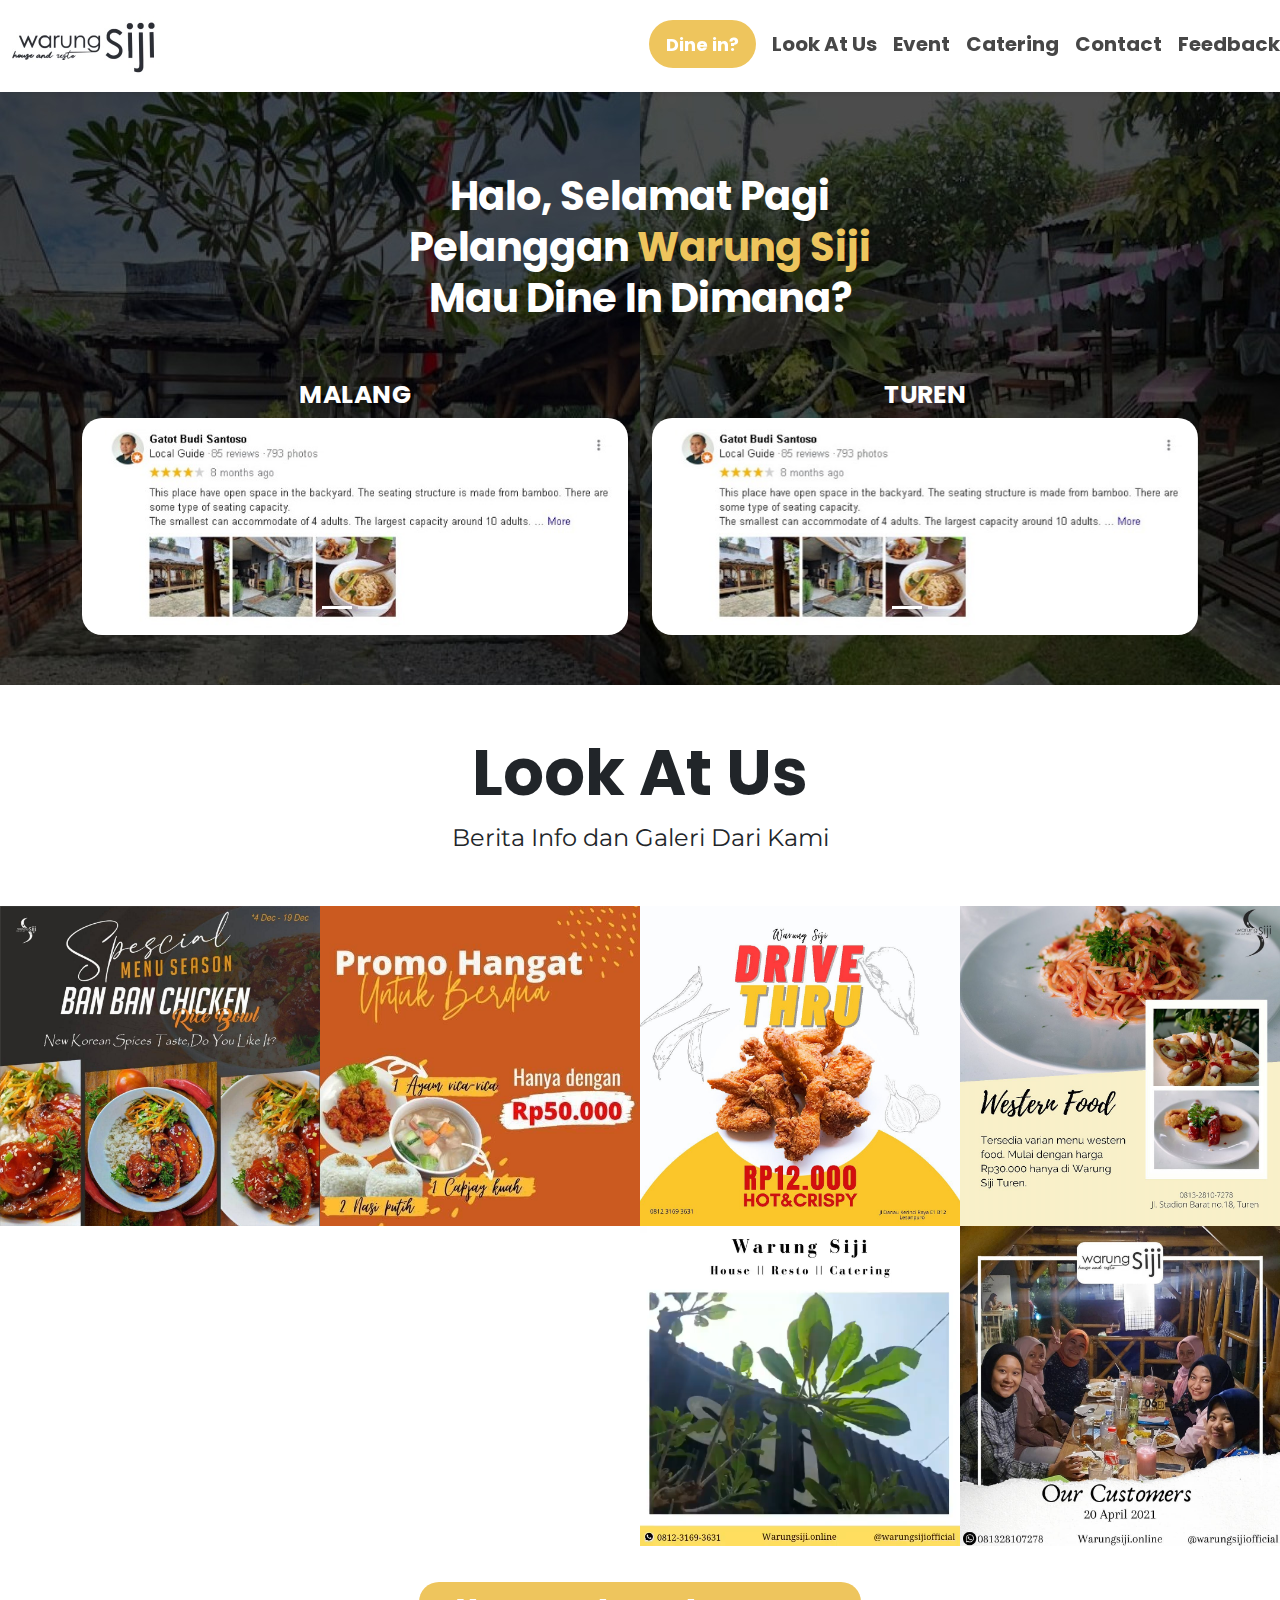
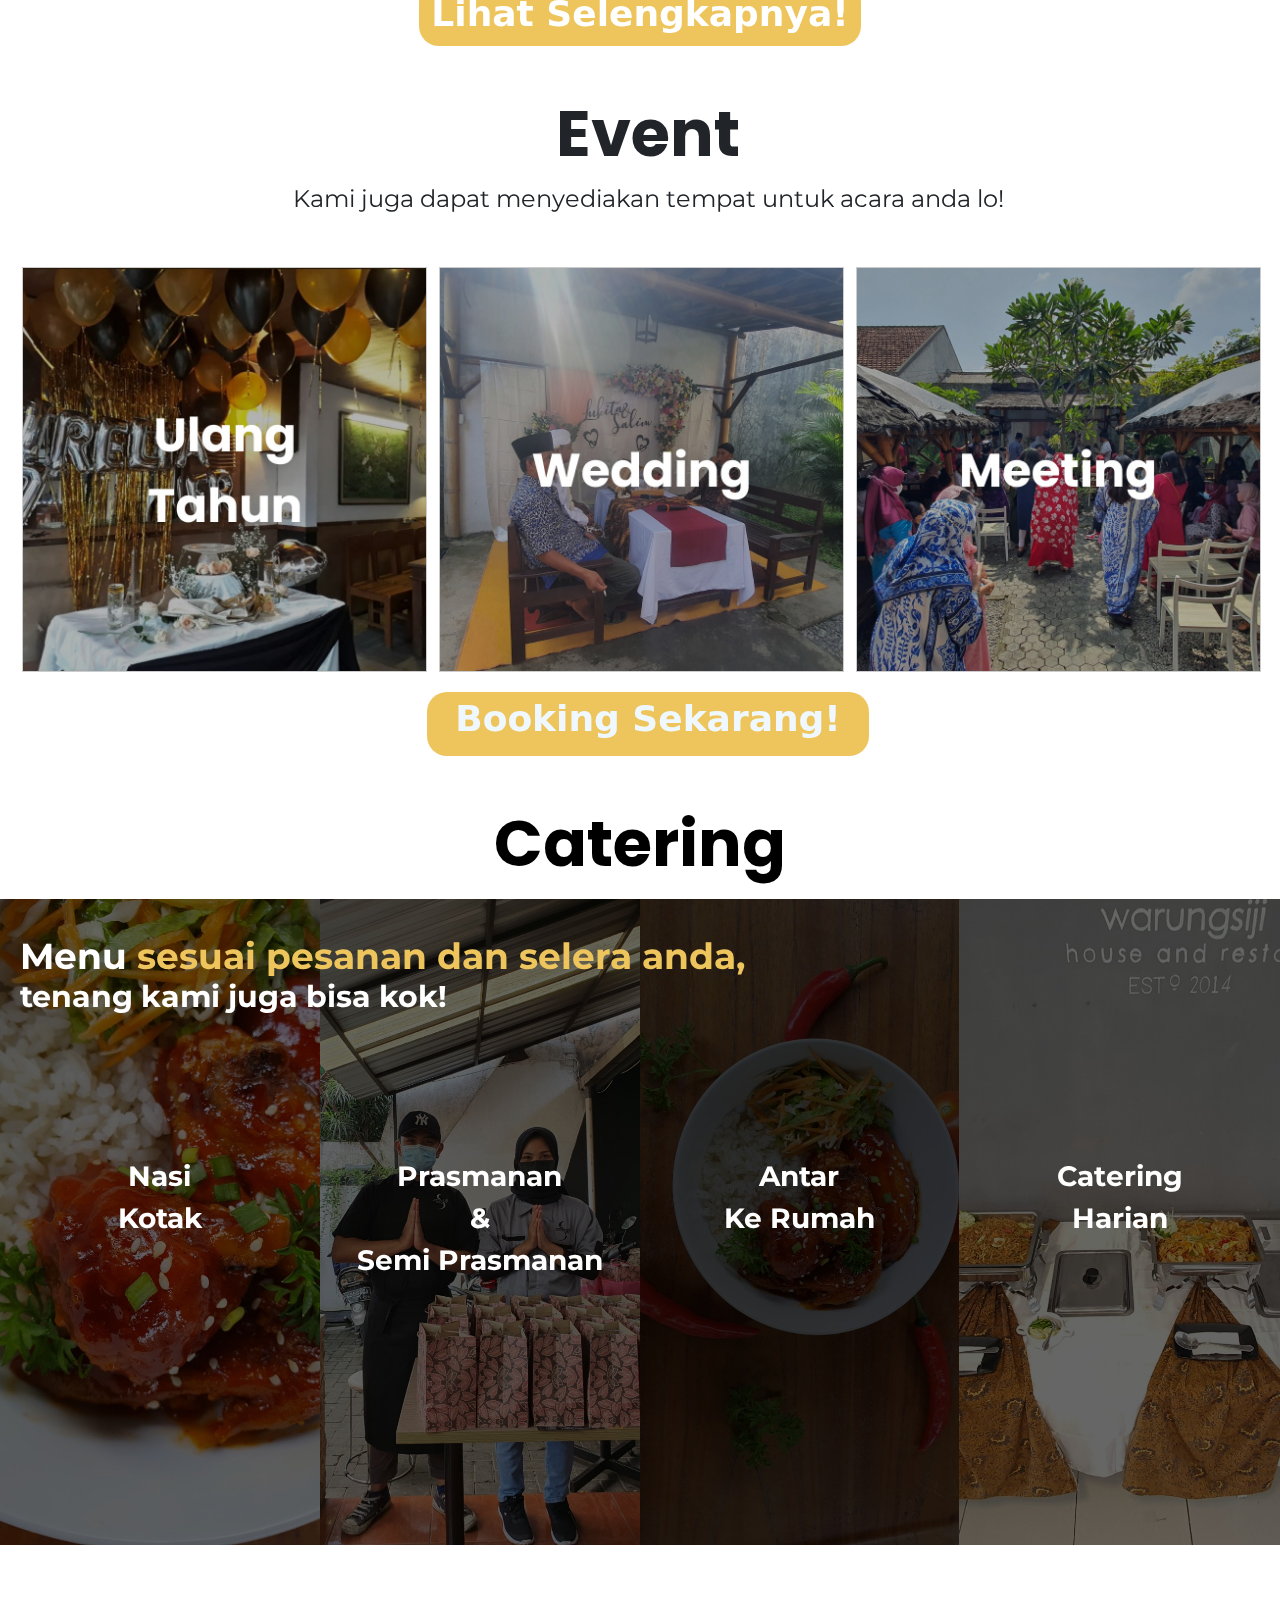
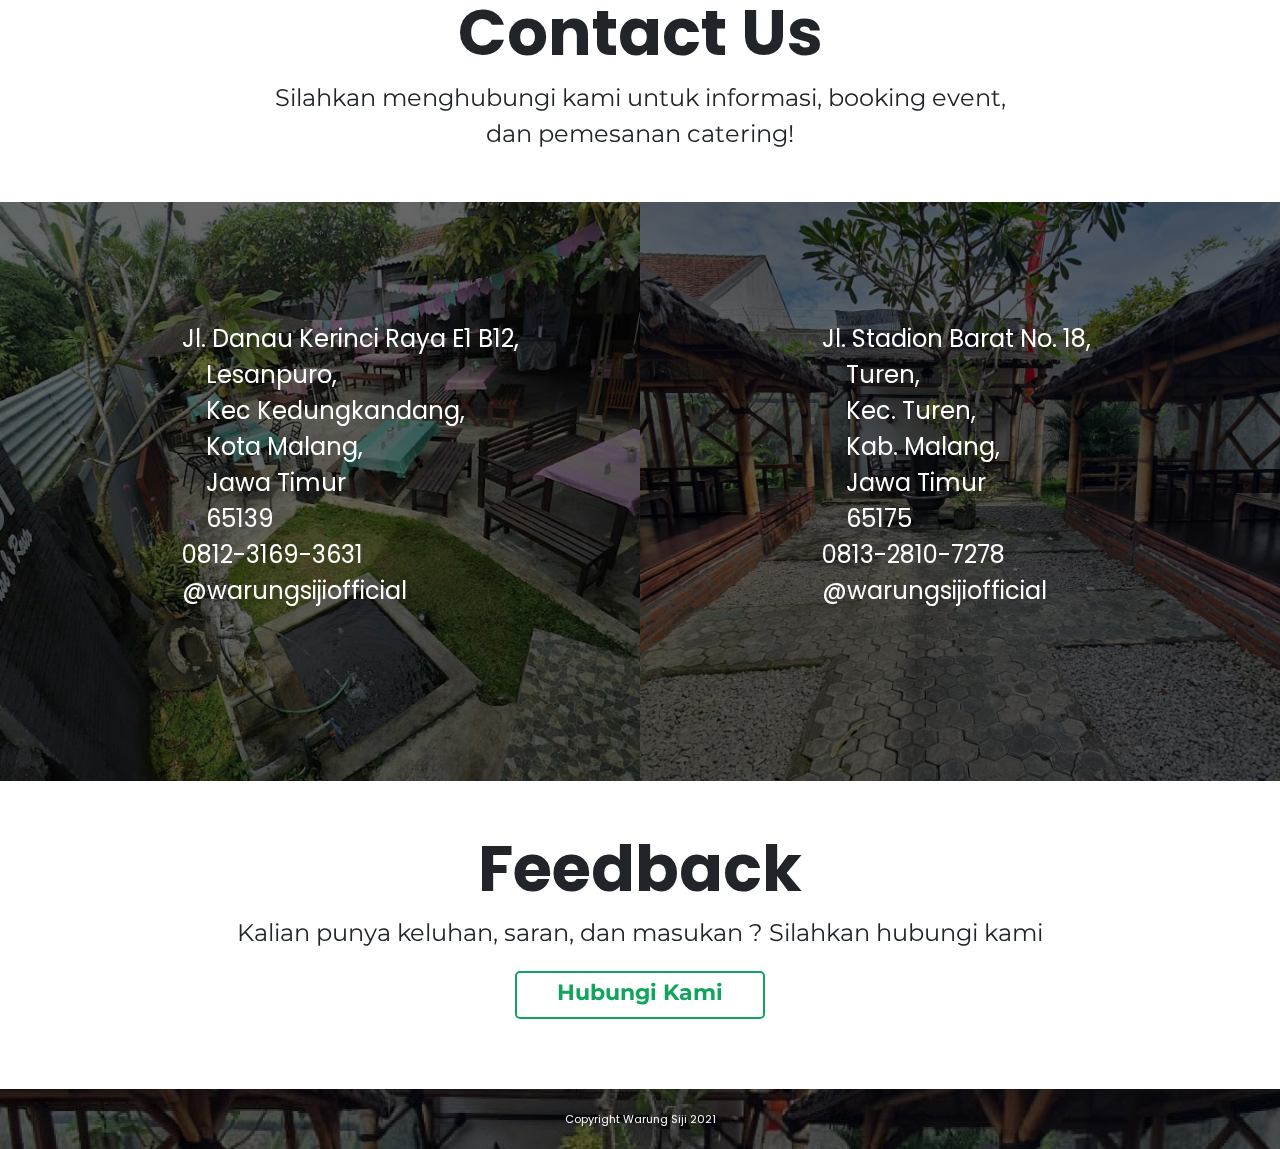
==== index.html @ bf2fcfc6 "asd" ====
<!DOCTYPE html>
<html lang="en">

<head>
    <meta charset="UTF-8">
    <meta http-equiv="X-UA-Compatible" content="IE=edge">
    <meta name="viewport" content="width=device-width, initial-scale=1.0">
    <link href='https://fonts.googleapis.com/css?family=Poppins' rel='stylesheet'>
    <link href='https://fonts.googleapis.com/css?family=Montserrat' rel='stylesheet'>
    <link rel="stylesheet" href="https://use.fontawesome.com/releases/v5.5.0/css/all.css"
        integrity="sha384-B4dIYHKNBt8Bc12p+WXckhzcICo0wtJAoU8YZTY5qE0Id1GSseTk6S+L3BlXeVIU" crossorigin="anonymous">
    <link href="https://cdn.jsdelivr.net/npm/bootstrap@5.1.2/dist/css/bootstrap.min.css" rel="stylesheet">
    <script src="https://cdn.jsdelivr.net/npm/bootstrap@5.1.2/dist/js/bootstrap.bundle.min.js"></script>
    <link rel="stylesheet" href="https://cdn.jsdelivr.net/npm/bootstrap-icons@1.7.2/font/bootstrap-icons.css">
    <link rel="stylesheet" href="style.css">
    <title>Warung Siji</title>
</head>

<body>

    <header class="header shadow-sm ">
        <nav class="navbar ">
            <img src="img/logo.jpeg" class="logo-navbar">
            <ul class="nav-menu">
                <li class="nav-item">
                    <button class="btn  btn-lg" style="border-radius: 99px;background-color: #EEC55D;"><a href="#dinein"
                            class="nav-link-btn">Dine in?</a></button>
                </li>
                <li class="nav-item">
                    <a href="#profile" class="nav-link">Look At Us</a>
                </li>
                <li class="nav-item">
                    <a href="#event" class="nav-link">Event</a>
                </li>
                <li class="nav-item">
                    <a href="#catering" class="nav-link">Catering</a>
                </li>
                <li class="nav-item">
                    <a href="#contact" class="nav-link">Contact</a>
                </li>
                <li class="nav-item">
                    <a href="#feedback" class="nav-link">Feedback</a>
                </li>

            </ul>
            <div class="hamburger">
                <span class="bar"></span>
                <span class="bar"></span>
                <span class="bar"></span>
            </div>
        </nav>
    </header>
    <div class="wrapper">
        <section id="dinein" class="bg-section1">
            <div class="container">
                <div class="row align-item-center">
                    <div class="col">
                        <h1 class="halo-selamatpagi">Halo, Selamat Pagi <span id="time-text"></span>
                            <h1 class="tengah">
                                <span style="color: white;">Pelanggan</span> Warung Siji
                            </h1>
                            <h1 class="mau-dineindimana">Mau Dine In
                                Dimana?</h1>
                        </h1>
                    </div>
                </div>

                <div class="row align-item-center text-center">
                    <div class="col-lg-6 col-6">
                        <a href="malang.html">
                            <h1 class="malang-turen">
                                <i class="fa fa-map-marker-alt"></i>
                                MALANG
                            </h1>
                        </a>

                    </div>
                    <div class="col-lg-6 col-6">
                        <a href="turen.html">
                            <h1 class="malang-turen">
                                <i class="fa fa-map-marker-alt"></i>
                                TUREN
                            </h1>
                        </a>

                    </div>
                </div>
                <div class="row align-items-center text-center">
                    <div class="col-lg-6 col-6">
                        <div id="demo" class="carousel slide" data-bs-ride="carousel" style="margin-bottom: 50px;">
                            <div class="carousel-indicators">
                                <button type="button" data-bs-target="#demo" data-bs-slide-to="0"
                                    class="active"></button>
                                <button type="button" data-bs-target="#demo" data-bs-slide-to="1"></button>
                            </div>

                            <div class="carousel-inner">
                                <div class="carousel-item active">
                                    <img src="img/Malang.jpeg" alt="Los Angeles" class="d-block"
                                        style="width:100%;border-radius: 20px;">
                                </div>
                                <div class="carousel-item">
                                    <img src="img/Turen.jpeg" alt="Chicago" class="d-block"
                                        style="width:100%;border-radius: 20px;">
                                </div>
                            </div>
                            <button class="carousel-control-prev" type="button" data-bs-target="#demo"
                                data-bs-slide="prev">
                                <span class="carousel-control-prev-icon" aria-hidden="true"></span>
                                <span class="visually-hidden">Previous</span>
                            </button>
                            <button class="carousel-control-next" type="button" data-bs-target="#demo"
                                data-bs-slide="next">
                                <span class="carousel-control-next-icon" aria-hidden="true"></span>
                                <span class="visually-hidden">Next</span>
                            </button>
                        </div>
                    </div>
                    <div class="col-lg-6 col-6">
                        <div id="carouselExampleCaptions" class="carousel slide" data-bs-ride="carousel"
                            style="margin-bottom: 50px;">
                            <div class="carousel-indicators">
                                <button type="button" data-bs-target="#carouselExampleCaptions" data-bs-slide-to="0"
                                    class="active"></button>
                                <button type="button" data-bs-target="#carouselExampleCaptions"
                                    data-bs-slide-to="1"></button>
                            </div>

                            <div class="carousel-inner">
                                <div class="carousel-item active">
                                    <img src="img/Malang.jpeg" alt="Los Angeles" class="d-block"
                                        style="width:100%;border-radius: 20px;">
                                </div>
                                <div class="carousel-item">
                                    <img src="img/Turen.jpeg" alt="Chicago" class="d-block"
                                        style="width:100%;border-radius: 20px;">
                                </div>
                            </div>
                            <button class="carousel-control-prev" type="button"
                                data-bs-target="#carouselExampleCaptions" data-bs-slide="prev">
                                <span class="carousel-control-prev-icon" aria-hidden="true"></span>
                                <span class="visually-hidden">Previous</span>
                            </button>
                            <button class="carousel-control-next" type="button"
                                data-bs-target="#carouselExampleCaptions" data-bs-slide="next">
                                <span class="carousel-control-next-icon" aria-hidden="true"></span>
                                <span class="visually-hidden">Next</span>
                            </button>
                        </div>
                    </div>
                </div>
            </div>
        </section>

        <section id="profile">
            <div>
                <h1 style="text-align: center;">Look At Us </h1>
                <p>Berita Info dan Galeri Dari Kami</p>
                <div class="row">
                    <div class="col imgprofile d-flex">
                        <img src="./img/instagram/1.jpg" class="img img-responsive">
                        <img src="./img/instagram/2.jpg" class="img img-responsive">
                        <img src="./img/instagram/3.jpg" class="img img-responsive">
                        <img src="./img/instagram/4.jpg" class="img img-responsive">
                    </div>
                </div>
                <div class="row">
                    <div class="col imgprofile d-flex">
                        <video autoplay loop muted>
                            <source src="./video/1.mp4" type="video/mp4">
                            <source src="./video/1.ogg" type="video/ogg">
                        </video>
                        <video autoplay loop muted>
                            <source src="./video/2.mp4" type="video/mp4">
                            <source src="./video/2.ogg" type="video/ogg">
                        </video>
                        <video autoplay loop muted>
                            <source src="./video/3.mp4" type="video/mp4">
                            <source src="./video/3.ogg" type="video/ogg">
                        </video>
                        <img src="./img/instagram/5.jpg" class="img img-responsive">
                    </div>
                </div>

                <div class="row mt-3">
                    <div class="col">
                        <center>
                            <button onclick="navigate('https:\/\/www.instagram.com\/warungsijiofficial\/')"
                                class="btn-booking">Lihat Selengkapnya!</button>
                        </center>
                    </div>
                </div>
            </div>
        </section>
        <section id="event">
            <div class="event-desktop">
                <h1 style="text-align: center;">Event</h1>
                <p>Kami juga dapat menyediakan tempat untuk acara anda lo!</p>
                <div class="responsive">
                    <div class="gallery">
                        <img src="img/Ultah.jpeg" class="event">
                    </div>
                </div>
                <div class="responsive">
                    <div class="gallery">
                        <img src="img/Wedding.jpeg" class="event">
                    </div>
                </div>
                <div class="responsive">
                    <div class="gallery">
                        <img src="img/Meeting.jpeg" class="event">
                    </div>
                </div>
                <div class="row mt-3">
                    <div class="col-lg-12">
                        <center>
                            <a href="#contact" class="btn-booking" style="color: aliceblue;">Booking Sekarang!</a>
                        </center>
                    </div>
                </div>
            </div>
        </section>

        <section id="catering">
            <div class="kolom">
                <h1 style="text-align: center;" class="mb-3">Catering</h1>

                <p id="cateringsubtitle-catering">
                    Menu <span style="color: #EEC55D;">sesuai pesanan dan selera anda,</span>
                </p>
                <p id="cateringsubtitle-catering1">
                    tenang kami juga bisa kok!
                </p>
                <div class="catering d-flex">
                    <div class="menu1 cateringhover">
                        <div class="imgcatering d-flex">
                            <img class="imgcatering1 " src="img/3.jpg" alt="gambar 1">
                        </div>
                        <div class="cateringhover">
                            <div class="overlay">
                                <div class="tag d-flex cateringresponsive">
                                    <p id="tag1" style="cursor: pointer;">Nasi <br> Kotak</p>
                                </div>
                                <div class="subtitlecatering d-flex">
                                    <p class="subtitlecatering1">Lorem ipsum dolor sit amet, consectetur adipisicing
                                        elit.
                                    </p>
                                </div>
                            </div>
                        </div>
                        <div class="col">
                            <div class="row">
                                <button class="btn-catering">PESAN</button>
                            </div>
                        </div>
                    </div>
                    <div class="menu2 cateringhover">
                        <div class="imgcatering d-flex">
                            <img class="imgcatering1" src="img/2.jpg" alt="gambar 1">
                        </div>
                        <div class="cateringhover">
                            <div class="overlay">
                                <div class="tag d-flex cateringresponsive">
                                    <p id="tag2" style="cursor: pointer;">Prasmanan <br> & <br> Semi Prasmanan </p>
                                </div>
                                <div class="subtitlecatering d-flex">
                                    <p class="subtitlecatering1">Lorem ipsum dolor sit amet, consectetur adipisicing
                                        elit.
                                    </p>
                                </div>
                            </div>
                        </div>
                        <div class="col">
                            <div class="row">
                                <button class="btn-catering">PESAN</button>
                            </div>
                        </div>
                    </div>
                    <div class="menu3 cateringhover">
                        <div class="imgcatering d-flex">
                            <img class="imgcatering1" src="img/1.jpg" alt="gambar 1">
                        </div>
                        <div class="cateringhover">
                            <div class="overlay">
                                <div class="tag d-flex cateringresponsive">
                                    <p id="tag1" style="cursor: pointer;">Antar <br> Ke Rumah</p>
                                </div>
                                <div class="subtitlecatering d-flex">
                                    <p class="subtitlecatering1">Lorem ipsum dolor sit amet, consectetur adipisicing
                                        elit.
                                    </p>
                                </div>
                            </div>
                        </div>
                        <div class="col">
                            <div class="row">
                                <button class="btn-catering">PESAN</button>
                            </div>
                        </div>
                    </div>
                    <div class="menu4 cateringhover">
                        <div class="imgcatering d-flex">
                            <img class="imgcatering1" src="img/4.jpg" alt="gambar 1">
                        </div>
                        <div class="cateringhover">
                            <div class="overlay">
                                <div class="tag d-flex cateringresponsive">
                                    <p id="tag1" style="cursor: pointer;">Catering <br> Harian</p>
                                </div>
                                <div class="subtitlecatering d-flex">
                                    <p class="subtitlecatering1">Lorem ipsum dolor sit amet, consectetur adipisicing
                                        elit.
                                    </p>
                                </div>
                            </div>
                        </div>
                        <div class="col">
                            <div class="row">
                                <button class="btn-catering">PESAN</button>
                            </div>
                        </div>
                    </div>
                </div>
            </div>
        </section>
        <section id="contact">
            <div class="kolom">
                <h1 style="text-align: center;"> Contact Us</h1>
                <p class="contactsubtitle">
                    Silahkan menghubungi kami untuk informasi, booking event, <br> dan pemesanan catering!
                </p>

                <div class="imgcontact d-flex">
                    <img src="img/5.jpg" alt="gambar 5">
                    <img src="img/6.jpg" alt="gambar 6">
                </div>
                <div class="rincian d-flex cateringresponsive" style="font-family: 'Poppins';">
                    <ul>
                        <li>
                            <a href="https://www.google.com/maps/place/Warung+Siji+-+Malang/@-7.9772477,112.6587201,17z/data=!3m1!4b1!4m5!3m4!1s0x2dd6292e911d1bbb:0xec563469b155c807!8m2!3d-7.9772477!4d112.6609088"
                                style="color: white;">
                                <i class="fas fa-map-marker-alt"></i>
                                Jl. Danau Kerinci Raya E1 B12, <br> &nbsp &nbsp Lesanpuro, <br> &nbsp &nbsp Kec
                                Kedungkandang, <br> &nbsp &nbsp Kota Malang,
                                <br> &nbsp &nbsp Jawa Timur <br>&nbsp &nbsp 65139</a>

                        </li>
                        <li>
                            <i class="fas fa-phone"></i>
                            0812-3169-3631

                        </li>
                        <li>
                            <a href="https://www.instagram.com/warungsijiofficial/" style="color: white;"> <i
                                    class="fab fa-instagram"></i>
                                @warungsijiofficial</a>


                        </li>
                    </ul>
                    <ul>
                        <li>
                            <a href="https://www.google.com/maps/place/Warung+SIJI/@-8.1704103,112.6881784,17z/data=!3m1!4b1!4m5!3m4!1s0x2dd61f6790e0edfd:0xb9361c2b1874f7!8m2!3d-8.1704156!4d112.6903671?shorturl=1"
                                style="color: white;">
                                <i class="fas fa-map-marker-alt"></i>
                                Jl. Stadion Barat No. 18, <br> &nbsp &nbsp Turen, <br> &nbsp &nbsp Kec. Turen, <br>
                                &nbsp
                                &nbsp Kab. Malang, <br> &nbsp &nbsp Jawa
                                Timur<br> &nbsp &nbsp 65175
                        </li></a>

                        <li>
                            <i class="fas fa-phone"></i>
                            0813-2810-7278

                        </li>
                        <li>
                            <a href="https://www.instagram.com/warungsijiofficial/" style="color: white;"> <i
                                    class="fab fa-instagram"></i>
                                @warungsijiofficial</a>


                        </li>
                    </ul>
                </div>

            </div>


        </section>
        <section id="feedback">
            <div class="kolom">
                <h1 style="text-align: center;">Feedback</h1>
                <p>Kalian punya keluhan, saran, dan masukan ? Silahkan hubungi kami </p>
            </div>
            <div class="btnwa">
                <a href="http://wa.me/+6281310992103" target="_blank">
                    <p><i class="fab fa-whatsapp"></i> Hubungi Kami</p>
                </a>

            </div>

        </section>
        <footer>
            <div class="footer">
                <p>Copyright Warung Siji 2021</p>
            </div>
        </footer>
    </div>
    <script src="script.js"></script>
</body>

</html>
---- style.css ----
html {
  scroll-behavior: smooth;
}
.malang-turen {
  cursor: pointer;
  color: white;
  font-size: 25px;
}
.halo-selamatpagi{
  /* class="text-center" style="color: white;margin-top: 80px;font-size: 48px;" */
  text-align: center;
  color: white;
  margin-top: 80px;
  font-size: 40px;
}
.mau-dineindimana{
  /* class="text-center" style="color: white;margin-top: -5px;font-size: 48px;"
   */
   text-align: center;
   color: white;
   margin-top: -5px;
   font-size: 40px;
}
.tengah{
  /* class="text-center" style="margin-top: -5px;color: #EEC55D;font-size: 48px;" */
  text-align: center;
  margin-top: -5px;
  color: white;
  font-size: 40px;
  color: #eec55d;
}
h1 {
  margin-top: 50px;
  font-family: "Poppins";
  font-weight: bolder;
  /* font-size: 64px; */
}
.event {
  height: 411px;
  width: 411px;
}

* {
  margin: 0;
  padding: 0;
  box-sizing: border-box;
}

h1 {
  margin-top: 50px;
  font-family: "Poppins";
  font-weight: bolder;
  font-size: 64px;
}
.logo-navbar {
  width: 188px;
  height: 61px;
}

.gallery {
  border: 1px solid #ccc;
}

.gallery:hover {
  transition: 0.5s ease-out;
  opacity: 0.8;
}

.gallery:hover {
  border: 1px solid #777;
}

.gallery img {
  width: 100%;
  height: auto;
}

.desc {
  padding: 15px;
  text-align: center;
}
p {
  text-align: center;
  margin-bottom: 50px;
  font-family: "Montserrat";
  font-size: 24px;
}
li {
  list-style: none;
}
.wrapper {
  margin: auto; /* Margin auto membuat wrapper berada ditengah */
  position: relative;
  overflow-x: hidden;
}
.kolom {
  margin-top: 50px;
  margin-bottom: 50px;
}
.btn-booking {
  display: inline-block;
  border-radius: 20px;
  background-color: #eec55d;
  border: none;
  color: #ffffff;
  text-align: center;
  margin-left: auto;
  margin-right: auto;
  font-size: 36px;
  font-weight: bolder;
  width: 442px;
  height: 64px;
  cursor: pointer;
  margin-top: 20px;
}
.header {
  align-items: center;
  justify-content: center;
  display: flex; /* Biar bisa membuat kolomkolom di menunya*/
  line-height: 10px;
  position: sticky;
  position: -webkit-sticky;
  top: 0;
  background-color: white;
  z-index: 1;
  overflow: hidden;
}

a {
  text-decoration: none;
  color: #fff;
}

.navbar {
  width: 100%;
  display: flex;
  justify-content: space-between;
  align-items: center;
}
.dinein {
  width: 406px;
  height: 227px;
}
.dinein:hover {
  opacity: 0.7;
  cursor: pointer;
  transition: all 0.3s ease-in-out;
}
.event-desktop {
  margin-left: 16px;
}
.hamburger {
  display: none;
  position: relative;
}
.bg-section1 {
  background: url("img/bg-section1.jpeg");
  background-size: cover;
  height: max-content;
  position: relative;
}

.bar {
  display: block;
  width: 25px;
  height: 3px;
  margin: 5px auto;
  -webkit-transition: all 0.3s ease-in-out;
  transition: all 0.3s ease-in-out;
  background-color: #101010;
}
.nav-menu {
  display: flex;
  justify-content: space-between;
  align-items: center;  
  margin-top: 12px;
}

.nav-item {
  margin-left: 1rem;
}

.nav-link {
  font-size: 20px;
  font-family: "Poppins";
  font-weight: bolder;
  color: #474747;
}

.nav-link-btn {
  font-size: 18px;
  font-family: "Poppins";
  font-weight: bolder;
  color: white;
}

.nav-link:hover {
  color: silver;
}
.nav-link-btn:hover {
  color: #474747;
}
.imgcatering img {
  width: 100%;
  box-sizing: border-box;
}
.imgprofile img {
  width: 25%;
  box-sizing: border-box;
}

.imgprofile video {
  width: 25%;
  box-sizing: border-box;
}

.cateringsubtitle {
  text-align: center;
  font-family: "Montserrat";
  font-weight: bolder;
  margin-bottom: -100px;
}
#cateringsubtitle-catering {
  margin-top: 30px;
  font-family: "Montserrat";
  font-size: 36px;
  margin-left: 20px;
  position: absolute;
  text-align: left;
  align-items: center;
  margin-bottom: -120px;
  font-weight: bolder;
  color: white;
}

#cateringsubtitle-catering1 {
  margin-top: 75px;
  font-family: "Montserrat";
  font-size: 30px;
  margin-left: 20px;
  position: absolute;
  text-align: left;
  align-items: center;
  margin-bottom: -120px;
  font-weight: bolder;
  color: white;
}

#catering .kolom h1 {
  color: #000000;
  margin: auto;
}

#catering .cateringresponsive p {
  width: 100%;
  font-weight: bolder;
  margin-left: 0px;
  color: #fff;
  margin-top: -390px;
  font-size: 28px;
}

.subtitlecatering p {
  width: 100%;
  font-size: 16px;
  padding-left: 10px;
  padding-right: 10px;
  margin-left: 0px;
  margin-top: -350px;
  color: #ffffffa8;
  opacity: 0;
}

.btn-catering {
  display: block;
  border-radius: 20px;
  background-color: #eec55d;
  border: none;
  color: #ffffff;
  text-align: center;
  margin-left: auto;
  margin-right: auto;
  font-size: 18px;
  font-weight: bolder;
  line-height: 45px;
  width: 120px;
  height: 45px;
  cursor: pointer;
  margin-top: -240px;
  opacity: 0;
}

.cateringhover:hover #tag1,
.cateringhover:hover #tag2 {
  color: #eec55d;
  margin-top: -470px;
  transition: 1s;
}

.cateringhover:hover .btn-catering,
.cateringhover:hover .subtitlecatering1,
.cateringhover:hover .subtitlecatering2,
.cateringhover:hover .subtitlecatering3,
.cateringhover:hover .subtitlecatering4 {
  opacity: 1;
  transition: 1.5s;
}

.imgcontact img {
  width: 50%;
  box-sizing: border-box;
}

.rincian ul {
  width: 50%;
  color: #fff;
  margin-top: -460px;
  font-size: 24px;
  margin-left: 150px;
}

#contact p {
  text-align: center;
  font-family: "Montserrat";
}

#feedback p {
  text-align: center;
  font-family: "Montserrat";
}

.btnwa {
  height: 48px;
  line-height: 40px;
  border: solid rgb(16, 165, 91) 2px;
  border-radius: 5px;
  width: 250px;
  margin: auto;
  margin-top: -30px;
  margin-bottom: 70px;
}

.btnwa p {
  color: rgb(16, 165, 91);
  font-weight: bolder;
  font-size: 22px;
}

.footer {
  height: 60px;
  line-height: 60px;
  background-image: url("img/6.jpg");
  background-position-y: -360px;
  color: #ccc;
}

.footer p {
  text-align: center;
  font-family: "Poppins";
  font-size: 11px;
  color: #fff;
}

@media only screen and (max-width: 1024px) {
  #catering .kolom #cateringsubtitle-catering {
    margin-top: 20px;
    font-size: 38px;
    margin-top: 20px;
    text-align: center;
  }
  .event-desktop {
    margin-left: 0px;
  }
  h1 {
    font-size: 54px;
  }
  .bg-section1 {
    height: max-content;
    background-size: unset;
  }

  #catering .cateringresponsive #tag2 {
    font-size: 24px;
    margin-top: -289px;
  }

  #catering .cateringresponsive #tag1 {
    font-size: 24px;
    margin-top: -270px;
  }
  .subtitlecatering p {
    width: 100%;
    font-size: 20px;
    padding-left: 5px;
    padding-right: 5px;
    margin-top: -290px;
    color: #ffffffa8;
  }

  .btn-catering {
    display: block;
    border-radius: 20px;
    background-color: #eec55d;
    border: none;
    color: #ffffff;
    text-align: center;
    margin-left: auto;
    margin-right: auto;
    font-size: 18px;
    font-weight: bolder;
    line-height: 45px;
    width: 120px;
    height: 45px;
    cursor: pointer;
    margin-top: -170px;
    opacity: 0;
  }

  .cateringhover:hover #tag1,
  .cateringhover:hover #tag2 {
    opacity: 0;
  }

  .cateringresponsive ul {
    color: rgb(255, 255, 255);
    margin: auto;
    font-size: 18px;
    margin-top: -350px;
    margin-left: 90px;
  }
}

@media only screen and (max-width: 768px) {
  .subtitlecatering p {
    width: 100%;
    font-size: 16px;
    padding-left: 10px;
    padding-right: 10px;
    margin-left: 0px;
    margin-top: -230px;
    color: #ffffffa8;
    opacity: 0;
  }

  #catering .kolom #cateringsubtitle-catering {
    margin-top: 20px;
    font-size: 26px;
    margin-top: 20px;
    text-align: center;
  }

  #catering .cateringresponsive #tag2 {
    font-size: 20px;
    margin-top: -220px;
  }

  #catering .cateringresponsive #tag1 {
    font-size: 20px;
    margin-top: -209px;
  }

  #catering .cateringresponsive p {
    width: 100%;
    font-weight: bolder;
    margin-left: 0px;
    color: rgb(255, 255, 255);
    margin-top: -250px;
    font-size: 20px;
  }
  .event-desktop {
    margin-left: 0px;
  }
  .nav-menu {
    z-index: 99;
    position: fixed;
    left: -100%;
    top: 6rem;
    flex-direction: column;
    background-color: #fff;
    width: 100%;
    border-radius: 10px;
    text-align: center;
    transition: 0.3s;
    box-shadow: 0 10px 27px rgba(0, 0, 0, 0.05);
  }
  .nav-menu.active {
    left: 0;
  }

  .nav-item {
    margin: 1rem;
  }

  .hamburger {
    display: block;
    cursor: pointer;
    z-index: 100;
  }
  .hamburger.active .bar:nth-child(2) {
    opacity: 0;
  }

  .hamburger.active .bar:nth-child(1) {
    transform: translateY(8px) rotate(45deg);
  }

  .hamburger.active .bar:nth-child(3) {
    transform: translateY(-8px) rotate(-45deg);
  }

  .btn-booking {
    display: block;
    border-radius: 20px;
    background-color: #eec55d;
    border: none;
    color: #ffffff;
    text-align: center;
    margin-left: auto;
    margin-right: auto;
    font-size: 22px;
    font-weight: bolder;
    width: 342px;
    height: 54px;
    cursor: pointer;
    margin-top: 20px;
  }

  #cateringsubtitle-catering {
    font-size: 22px;
    margin-top: 5px;
  }

  .cateringresponsive ul {
    color: rgb(255, 255, 255);
    margin: auto;
    font-size: 14px;
    margin-top: -230px;
    margin-left: 30px;
  }

  .subtitlecatering1 {
    width: 100%;
    font-size: 12px;
    padding-left: 5px;
    padding-right: 5px;
    margin-top: -220px;
    color: #ffffffa8;
    opacity: 0;
  }

  .btn-catering {
    display: block;
    border-radius: 20px;
    background-color: #eec55d;
    border: none;
    color: #ffffff;
    text-align: center;
    margin-left: auto;
    margin-right: auto;
    font-size: 18px;
    font-weight: bolder;
    line-height: 45px;
    width: 100px;
    height: 45px;
    cursor: pointer;
    margin-top: -120px;
    opacity: 0;
  }

  .cateringhover:hover #tag1,
  .cateringhover:hover #tag2 {
    color: #eec55d;
    margin-top: -300px;
    transition: 1s;
  }

  .cateringhover:hover #tag1,
  .cateringhover:hover #tag2 {
    opacity: 0;
  }
}

.responsive {
  padding: 0 6px;
  float: left;
  display: block;
  margin-left: auto;
  margin-right: auto;
  width: 33%;
}

@media only screen and (max-width: 700px) {
  #cateringsubtitle-catering {
    margin-top: 0px;
    font-size: 16px;
  }
  .event-desktop {
    margin-left: 0px;
  }
  h1 {
    font-size: 42px;
  }
  .responsive {
    width: 100%;
    margin: 6px 0;
  }
  .btn-booking {
    display: block;
    border-radius: 20px;
    background-color: #eec55d;
    border: none;
    color: #ffffff;
    text-align: center;
    margin-left: auto;
    margin-right: auto;
    font-size: 26px;
    font-weight: bolder;
    width: 442px;
    height: 54px;
    cursor: pointer;
    margin-top: 20px;
  }
  .cateringresponsive ul {
    color: rgb(255, 255, 255);
    margin: auto;
    font-size: 14px;
    margin-top: -230px;
    margin-left: 30px;
  }

  #catering .cateringresponsive p {
    color: #ffffff;
    font-size: 14px;
    margin: auto;
    margin-top: -220px;
  }

  .contactsubtitle {
    font-size: 20px;
  }

  .btnwa {
    height: 38px;
    line-height: 35px;
    width: 250px;
  }

  .btnwa p {
    color: rgb(16, 165, 91);
    font-weight: bolder;
    font-size: 15px;
  }

  .subtitlecatering p {
    width: 25%;
    font-size: 12px;
    padding-left: 5px;
    padding-right: 5px;
    margin-top: -220px;
    color: #ffffffa8;
  }

  .subtitlecatering1,
  .subtitlecatering2,
  .subtitlecatering3,
  .subtitlecatering4 {
    opacity: 0;
  }

  .btn-catering {
    display: block;
    border-radius: 20px;
    background-color: #eec55d;
    border: none;
    color: #ffffff;
    text-align: center;
    margin-left: auto;
    margin-right: auto;
    font-size: 12px;
    font-weight: bolder;
    line-height: 5px;
    width: 100px;
    height: 25px;
    cursor: pointer;
    margin-top: -30px;
    opacity: 0;
  }

  .cateringhover:hover #tag1,
  .cateringhover:hover #tag2 {
    opacity: 0;
  }

  .cateringhover:hover .btn-catering,
  .cateringhover:hover .subtitlecatering1,
  .cateringhover:hover .subtitlecatering2,
  .cateringhover:hover .subtitlecatering3,
  .cateringhover:hover .subtitlecatering4 {
    opacity: 1;
    transition: 1.5s;
  }
  .subtitlecatering .subtitlecatering1 {
    width: 100%;
    font-size: 10px;
    text-align: center;
    margin-top: -130px;
    color: #ffffffa8;
  }

  #catering .cateringresponsive #tag2 {
    font-size: 12px;
    margin-top: -120px;
  }

  #catering .cateringresponsive #tag1 {
    font-size: 12px;
    margin-top: -115px;
  }

  .cateringhover:hover #tag1,
  .cateringhover:hover #catering .cateringresponsive #tag2 {
    color: #eec55d;
    margin-top: -470px;
    transition: 1s;
  }
}

@media only screen and (max-width: 540px) {
  .btn-booking {
    display: block;
    border-radius: 20px;
    background-color: #eec55d;
    border: none;
    color: #ffffff;
    text-align: center;
    margin-left: auto;
    margin-right: auto;
    line-height: 50px;
    font-size: 22px;
    font-weight: bolder;
    width: 222px;
    height: 54px;
    cursor: pointer;
    margin-top: 20px;
  }
  #catering .kolom #cateringsubtitle-catering {
    margin-top: 20px;
    font-size: 18px;
  }

  #cateringsubtitle-catering1 {
    margin-top: 38px;
    font-family: "Montserrat";
    font-size: 14px;
    margin-left: 20px;
    position: absolute;
    text-align: left;
    align-items: center;
    margin-bottom: -120px;
    font-weight: bolder;
    color: rgb(255, 255, 255);
  }

  .subtitlecatering .subtitlecatering1 {
    width: 100%;
    font-size: 10px;
    text-align: center;
    margin-top: -160px;
    color: #ffffffa8;
  }

  .event-desktop {
    margin-left: 0px;
  }
  #catering .cateringresponsive p {
    color: #ffffff;
    font-size: 14px;
    margin: auto;
    margin-top: -160px;
  }

  .subtitlecatering p {
    width: 25%;
    font-size: 8px;
    padding-left: 5px;
    padding-right: 5px;
    margin-top: -190px;
    color: #ff0000a8;
  }

  .btn-catering {
    display: block;
    border-radius: 20px;
    background-color: #eec55d;
    border: none;
    color: #ffffff;
    text-align: center;
    margin-left: auto;
    margin-right: auto;
    font-size: 10px;
    font-weight: bolder;
    line-height: 25px;
    width: 60px;
    height: 25px;
    cursor: pointer;
    margin-top: -80px;
    opacity: 0;
  }

  .cateringresponsive ul {
    color: rgb(255, 255, 255);
    margin: auto;
    font-size: 11px;
    margin-top: -190px;
    margin-left: 40px;
  }

  #catering .cateringresponsive #tag2 {
    font-size: 12px;
    margin-top: -160px;
  }

  #catering .cateringresponsive #tag1 {
    font-size: 12px;
    margin-top: -155px;
  }

  .cateringhover:hover #tag1,
  .cateringhover:hover #tag2 {
    color: #eec55d;
    margin-top: -240px;
    transition: 1s;
  }
}

@media only screen and (max-width: 500px) {
  .halo-selamatpagi{
    /* class="text-center" style="color: white;margin-top: 80px;font-size: 48px;" */
    text-align: center;
    color: white;
    margin-top: 80px;
    font-size: 0px;
  }
  .mau-dineindimana{
    /* class="text-center" style="color: white;margin-top: -5px;font-size: 48px;"
     */
     text-align: center;
     color: white;
     margin-top: -5px;
     font-size: 30px;
  }
  .tengah{
    /* class="text-center" style="margin-top: -5px;color: #EEC55D;font-size: 48px;" */
    text-align: center;
    margin-top: -5px;
    color: white;
    font-size: 30px;
    color: #eec55d;
  }
  #cateringsubtitle-catering {
    font-size: 14px;
    margin-bottom: 10px;
  }

  .malang-turen {
    font-size: 18px;
  }
  .event-desktop {
    margin-left: 0px;
  }

  .bg-section1 {
    height: max-content;
    background-size: unset;
  }
  .responsive {
    width: 100%;
  }
  h1 {
    font-size: 28px;
  }
  p {
    font-size: 14px;
    
  }
  .btn-booking {
    display: block;
    border-radius: 20px;
    background-color: #eec55d;
    border: none;
    color: #ffffff;
    text-align: center;
    margin-left: auto;
    margin-right: auto;
    font-size: 22px;
    font-weight: bolder;
    width: 242px;
    height: 54px;
    cursor: pointer;
    margin-top: 20px;
  }

  .cateringresponsive ul {
    color: rgb(255, 255, 255);
    margin: auto;
    font-size: 8px;
    margin-top: -160px;
    margin-left: 10px;
  }

  .subtitlecatering p {
    width: 100%;
    font-size: 10px;
    padding-left: 5px;
    padding-right: 5px;
    margin-top: -120px;
    color: #ffffffa8;
  }
  #catering .cateringresponsive p {
    color: #ffffff;
    font-size: 11px;
    margin: auto;
    margin-top: -120px;
  }

  .btn-catering {
    display: block;
    border-radius: 20px;
    background-color: #eec55d;
    border: none;
    color: #ffffff;
    text-align: center;
    margin-left: auto;
    margin-right: auto;
    font-size: 12px;
    font-weight: bolder;
    line-height: 25px;
    width: 75px;
    height: 25px;
    cursor: pointer;
    margin-top: -50px;
  }

  .cateringhover:hover #tag1,
  .cateringhover:hover #tag2 {
    color: #eec55d;
    margin-top: -280px;
    transition: 1s;
    opacity: 0;
  }

  .cateringhover:hover .btn-catering,
  .cateringhover:hover .subtitlecatering1,
  .cateringhover:hover .subtitlecatering2,
  .cateringhover:hover .subtitlecatering3,
  .cateringhover:hover .subtitlecatering4 {
    opacity: 1;
    transition: 1.5s;
  }

  .contactsubtitle {
    font-size: 14px;
  }
  .btnwa {
    height: 38px;
    line-height: 30px;
    width: 200px;
  }

  .btnwa p {
    color: rgb(16, 165, 91);
    font-weight: bolder;
    font-size: 15px;
  }

  .navbar {
    width: 100%;
    display: flex;
    margin-top: 20px;
    margin-bottom: 20px;
    justify-content: space-between;
    align-items: center;
    padding: 1rem 3.5rem;
  }
}

@media only screen and (max-width: 411px) {
  
  #catering .kolom #cateringsubtitle-catering {
    margin-top: 10px;
    font-size: 15px;
  }

  #cateringsubtitle-catering1 {
    margin-top: 35px;
    font-family: "Montserrat";
    font-size: 12px;
    margin-left: 20px;
    position: absolute;
    text-align: left;
    align-items: center;
    margin-bottom: -120px;
    font-weight: bolder;
    color: rgb(255, 255, 255);
  }
  .event-desktop {
    margin-left: 0px;
  }
  .subtitlecatering p {
    width: 25%;
    font-size: 18px;
    padding-left: 5px;
    padding-right: 5px;
    margin-top: -10px;
    color: #ffffffa8;
  }

  #catering .cateringresponsive #tag2 {
    font-size: 11px;
    margin-top: -120px;
  }

  #catering .cateringresponsive #tag1 {
    font-size: 11px;
    margin-top: -115px;
  }

  .row .btn-catering {
    display: block;
    border-radius: 20px;
    background-color: #eec55d;
    border: none;
    color: #ffffff;
    text-align: center;
    margin-left: auto;
    margin-right: auto;
    font-size: 8px;
    font-weight: bolder;
    line-height: 25px;
    width: 55px;
    height: 25px;
    cursor: pointer;
    margin-top: -40px;
  }

  .cateringresponsive ul {
    color: rgb(255, 255, 255);
    margin: auto;
    font-size: 8px;
    margin-top: -130px;
    margin-left: 10px;
  }

  #cateringsubtitle-catering {
    font-size: 13px;
    text-align: left;
  }

  .subtitlecatering .subtitlecatering1 {
    width: 100%;
    font-size: 10px;
    text-align: center;
    margin-top: -130px;
    color: #ffffffa8;
  }
}

@media only screen and (max-width: 414px) {
  .halo-selamatpagi{
    /* class="text-center" style="color: white;margin-top: 80px;font-size: 48px;" */
    text-align: center;
    color: white;
    margin-top: 80px;
    font-size: 30px;
  }
  .mau-dineindimana{
    /* class="text-center" style="color: white;margin-top: -5px;font-size: 48px;"
     */
     text-align: center;
     color: white;
     margin-top: -5px;
     font-size: 30px;
  }
  .tengah{
    /* class="text-center" style="margin-top: -5px;color: #EEC55D;font-size: 48px;" */
    text-align: center;
    margin-top: -5px;
    color: white;
    font-size: 30px;
    color: #eec55d;
  }
  #catering .kolom #cateringsubtitle-catering {
    margin-top: 20px;
    font-size: 14px;
  }

  #cateringsubtitle-catering1 {
    margin-top: 35px;
    font-family: "Montserrat";
    font-size: 12px;
    margin-left: 20px;
    position: absolute;
    text-align: left;
    align-items: center;
    margin-bottom: -120px;
    font-weight: bolder;
    color: rgb(255, 255, 255);
  }
  .malang-turen {
    font-size: 18px;
  }
  .event-desktop {
    margin-left: 0px;
  }
  .bg-section1 {
    height: max-content;
    background-size: unset;
  }
  .subtitlecatering p {
    width: 25%;
    font-size: 10px;
    padding-left: 5px;
    padding-right: 5px;
    margin-top: -150px;
    color: #ffffffa8;
  }

  #catering .cateringresponsive p {
    color: #ffffff;
    font-size: 11px;
    margin: auto;
    margin-top: -118px;
  }

  .btn-catering {
    display: block;
    border-radius: 20px;
    background-color: #eec55d;
    border: none;
    color: #ffffff;
    text-align: center;
    margin-left: auto;
    margin-right: auto;
    font-size: 10px;
    font-weight: bolder;
    line-height: 25px;
    width: 55px;
    height: 25px;
    cursor: pointer;
    margin-top: -40px;
  }

  .cateringresponsive ul {
    color: rgb(255, 255, 255);
    margin: auto;
    font-size: 8px;
    margin-top: -130px;
    margin-left: 30px;
  }
  .subtitlecatering .subtitlecatering1 {
    width: 100%;
    font-size: 10px;
    text-align: center;
    margin-top: -130px;
    color: #ffffffa8;
  }

  #catering .cateringresponsive #tag2 {
    font-size: 10px;
    margin-top: -120px;
  }

  #catering .cateringresponsive #tag1 {
    font-size: 10px;
    margin-top: -115px;
  }

  .cateringhover:hover #tag1,
  .cateringhover:hover #catering .cateringresponsive #tag2 {
    color: #eec55d;
    margin-top: -470px;
    transition: 1s;
  }
}

@media only screen and (max-width: 375px) {
  
  #catering .kolom #cateringsubtitle-catering {
    margin-top: 10px;
    font-size: 12px;
  }

  #cateringsubtitle-catering1 {
    margin-top: 25px;
    font-family: "Montserrat";
    font-size: 10px;
    margin-left: 20px;
    position: absolute;
    text-align: left;
    align-items: center;
    margin-bottom: -120px;
    font-weight: bolder;
    color: rgb(255, 255, 255);
  }
  .malang-turen {
    font-size: 18px;
  }
  .event-desktop {
    margin-left: 0px;
  }
  .subtitlecatering p {
    width: 25%;
    font-size: 8px;
    padding-left: 5px;
    padding-right: 5px;
    margin-top: -140px;
    color: #ffffffa8;
  }

  #catering .cateringresponsive p {
    color: #ffffff;
    font-size: 11px;
    margin: auto;
    margin-top: -100px;
  }

  .btn-catering {
    display: block;
    border-radius: 20px;
    background-color: #eec55d;
    border: none;
    color: #ffffff;
    text-align: center;
    margin-left: auto;
    margin-right: auto;
    font-size: 8px;
    font-weight: bolder;
    line-height: 15px;
    width: 55px;
    height: 15px;
    cursor: pointer;
    margin-top: -40px;
  }

  .cateringresponsive ul {
    color: rgb(255, 255, 255);
    margin: auto;
    font-size: 8px;
    margin-top: -130px;
    margin-left: 10px;
  }
}

@media only screen and (max-width: 360px) {
  .halo-selamatpagi{
    /* class="text-center" style="color: white;margin-top: 80px;font-size: 48px;" */
    text-align: center;
    color: white;
    margin-top: 80px;
    font-size: 24px;
  }
  .mau-dineindimana{
    /* class="text-center" style="color: white;margin-top: -5px;font-size: 48px;"
     */
     text-align: center;
     color: white;
     margin-top: -5px;
     font-size: 24px;
  }
  .tengah{
    /* class="text-center" style="margin-top: -5px;color: #EEC55D;font-size: 48px;" */
    text-align: center;
    margin-top: -5px;
    color: white;
    font-size: 24px;
    color: #eec55d;
  }
  #catering .kolom #cateringsubtitle-catering {
    margin-top: 10px;
    font-size: 13px;
  }

  #cateringsubtitle-catering1 {
    margin-top: 30px;
    font-family: "Montserrat";
    font-size: 10px;
    margin-left: 20px;
    position: absolute;
    text-align: left;
    align-items: center;
    margin-bottom: -120px;
    font-weight: bolder;
    color: rgb(255, 255, 255);
  }
  .event-desktop {
    margin-left: 0px;
  }
  .subtitlecatering .subtitlecatering1 {
    width: 100%;
    font-size: 10px;
    text-align: center;
    margin-top: -130px;
    color: #ffffffa8;
  }

  #catering .cateringresponsive #tag2 {
    font-size: 9px;
    margin-top: -120px;
  }

  #catering .cateringresponsive #tag1 {
    font-size: 9px;
    margin-top: -115px;
  }

  .cateringhover:hover #tag1,
  .cateringhover:hover #catering .cateringresponsive #tag2 {
    color: #eec55d;
    margin-top: -470px;
    transition: 1s;
  }

  .btn-catering {
    display: block;
    border-radius: 20px;
    background-color: #eec55d;
    border: none;
    color: #ffffff;
    text-align: center;
    margin-left: auto;
    margin-right: auto;
    font-size: 8px;
    font-weight: bolder;
    line-height: 15px;
    width: 55px;
    height: 15px;
    cursor: pointer;
    margin-top: -40px;
  }

  .cateringresponsive ul {
    color: rgb(255, 255, 255);
    margin: auto;
    font-size: 8px;
    margin-top: -130px;
    margin-left: 10px;
  }

  #cateringsubtitle-catering {
    font-size: 12px;
    text-align: left;
  }
}

.clearfix:after {
  content: "";
  display: table;
  clear: both;
}

@media only screen and (max-width: 325px) {
  #catering .kolom #cateringsubtitle-catering {
    margin-top: 5px;
    font-size: 10px;
  }

  #cateringsubtitle-catering1 {
    margin-top: 18px;
    font-family: "Montserrat";
    font-size: 8px;
    margin-left: 20px;
    position: absolute;
    text-align: left;
    align-items: center;
    margin-bottom: -120px;
    font-weight: bolder;
    color: rgb(255, 255, 255);
  }
  .malang-turen {
    font-size: 14px;
  }
  .event-desktop {
    margin-left: 0px;
  }
  h1 {
    font-size: 22px;
  }

  .navbar {
    width: 100%;
    display: flex;
    margin-top: 20px;
    margin-bottom: 20px;
    justify-content: space-between;
    align-items: center;
    padding: 1rem 1rem;
  }

  #catering .cateringresponsive .subtitlecatering {
    color: #ffffff;
    font-size: 9px;
    margin: auto;
    margin-top: -90px;
  }

  .cateringresponsive ul {
    color: rgb(255, 255, 255);
    margin: auto;
    font-size: 8px;
    margin-top: -120px;
  }
  .subtitlecatering .subtitlecatering1 {
    width: 100%;
    font-size: 8px;
    text-align: center;
    margin-top: -100px;
    color: #ffffffa8;
  }

  #catering .cateringresponsive #tag2 {
    font-size: 9px;
    margin-top: -108px;
  }

  #catering .cateringresponsive #tag1 {
    font-size: 9px;
    margin-top: -105px;
  }

  .cateringhover:hover #tag1,
  .cateringhover:hover #catering .cateringresponsive #tag2 {
    color: #eec55d;
    margin-top: -370px;
    transition: 1s;
  }
}
@media only screen and (max-width: 280px) {
  #catering .kolom #cateringsubtitle-catering {
    margin-top: 10px;
    font-size: 10px;
  }

  #cateringsubtitle-catering1 {
    margin-top: 23px;
    font-family: "Montserrat";
    font-size: 7px;
    margin-left: 20px;
    position: absolute;
    text-align: left;
    align-items: center;
    margin-bottom: -120px;
    font-weight: bolder;
    color: rgb(255, 255, 255);
  }
  .event-desktop {
    margin-left: 0px;
  }
  .subtitlecatering p {
    width: 25%;
    font-size: 7px;
    padding-left: 5px;
    padding-right: 5px;
    margin-top: -110px;
    color: #ffffffa8;
  }

  #catering .cateringresponsive p {
    color: #ffffff;
    font-size: 8px;
    margin: auto;
    margin-top: -80px;
  }

  .cateringresponsive ul {
    color: rgb(255, 255, 255);
    margin: auto;
    font-size: 6px;
    margin-top: -100px;
    margin-left: 0px;
  }
  #catering .cateringresponsive #tag2 {
    font-size: 7px;
    margin-top: -87px;
  }

  #catering .cateringresponsive #tag1 {
    font-size: 7px;
    margin-top: -80px;
  }
}
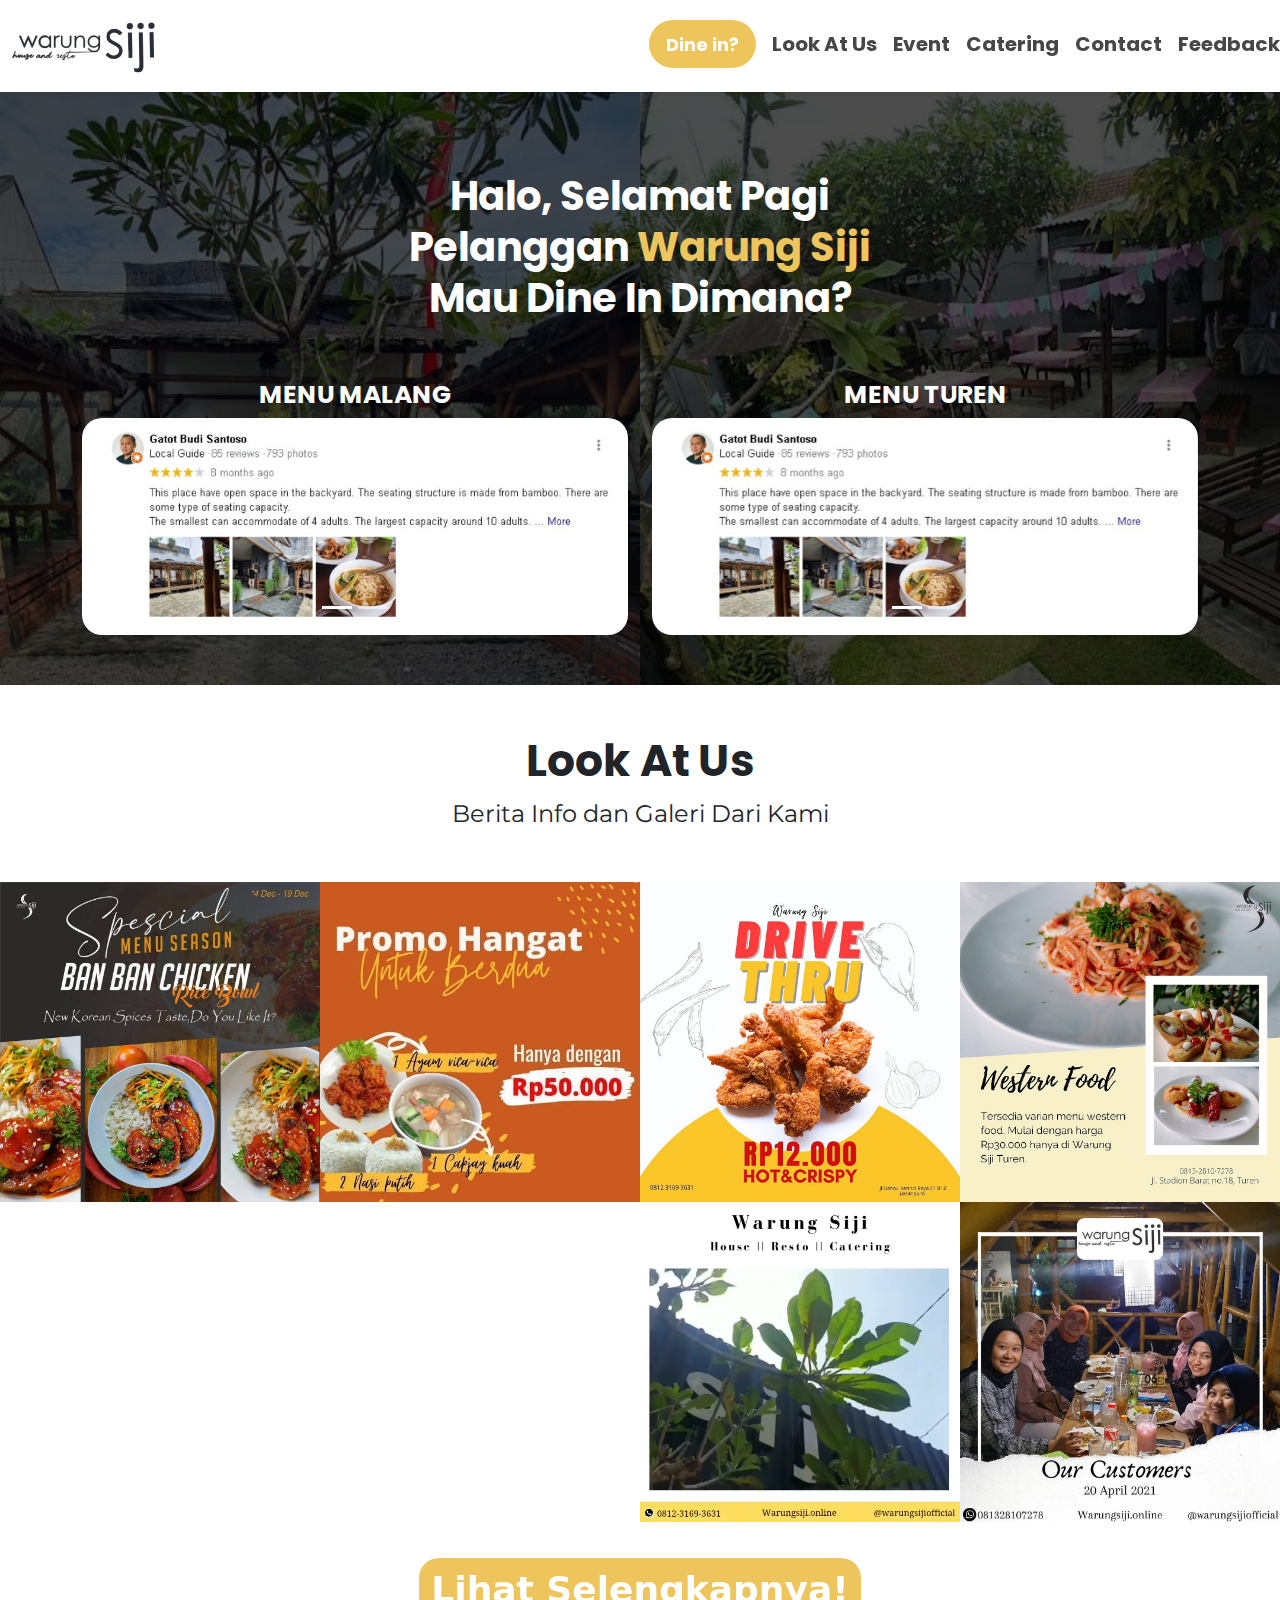
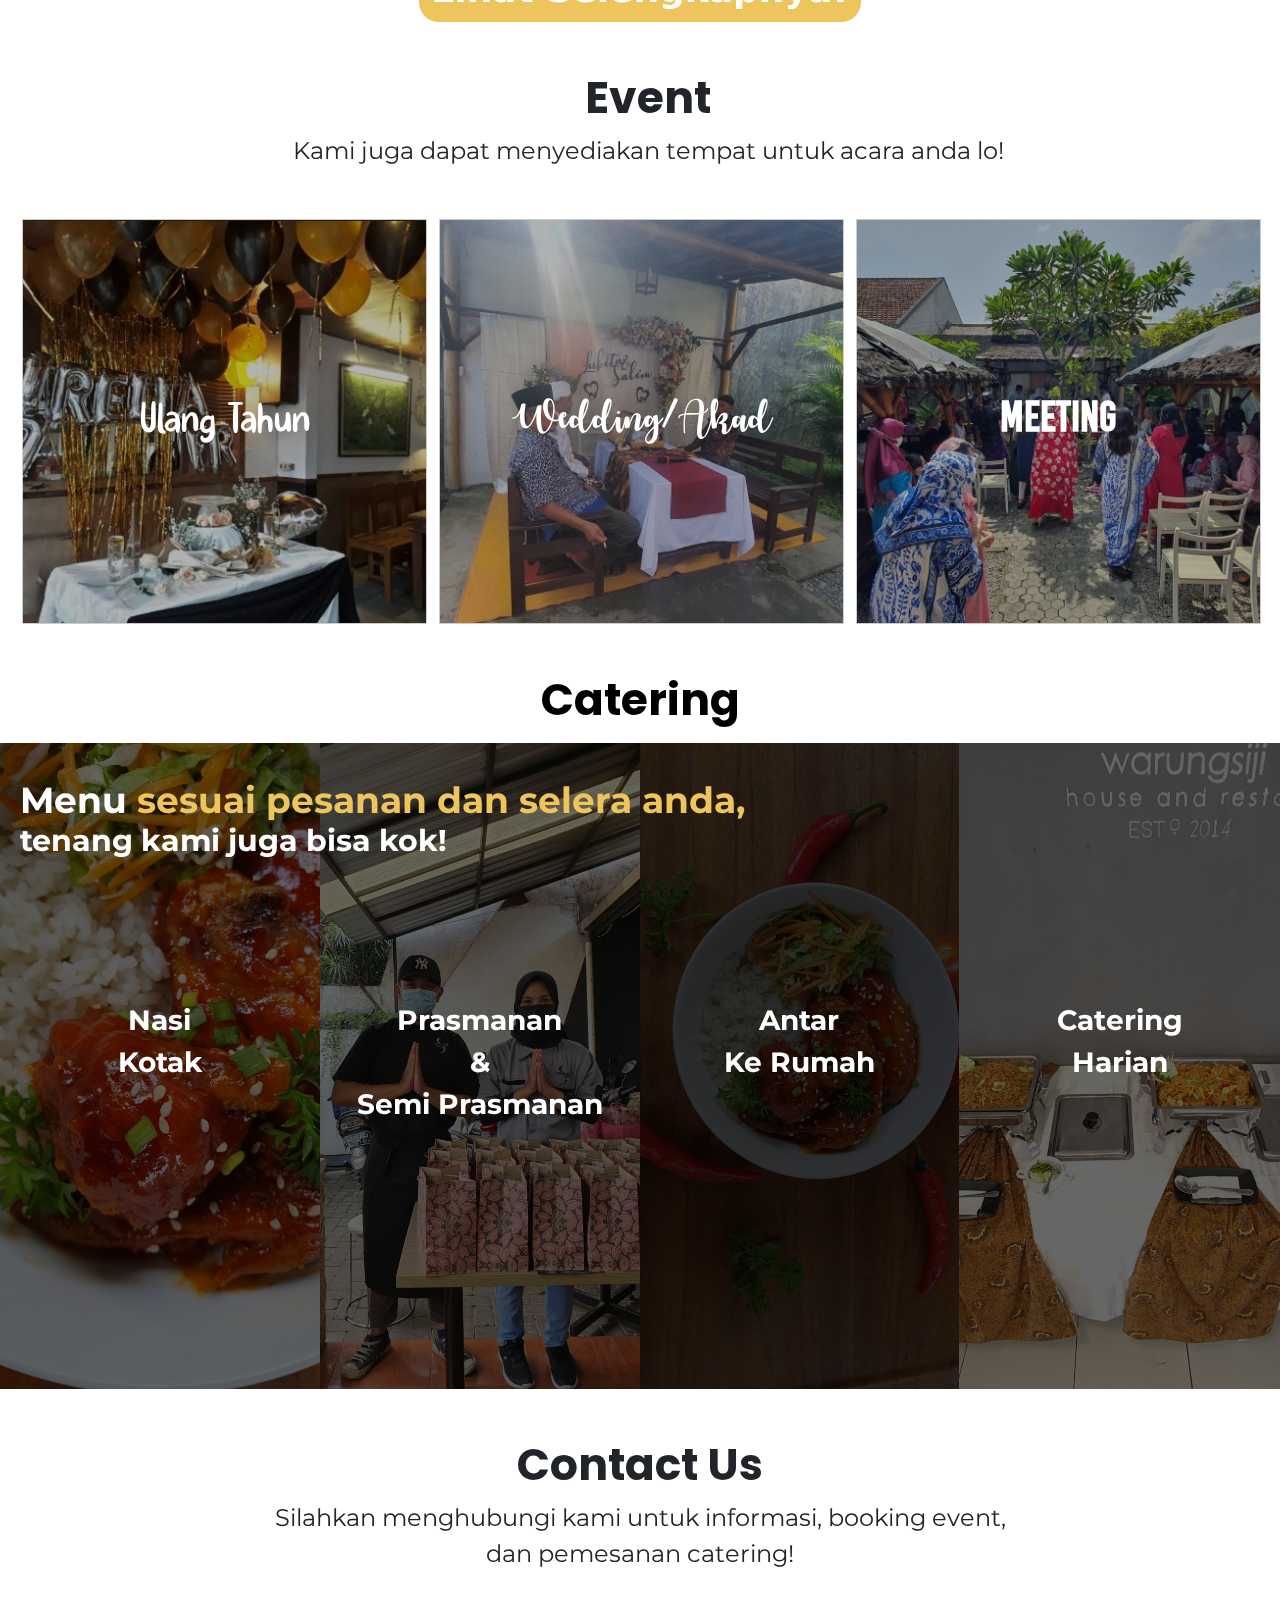
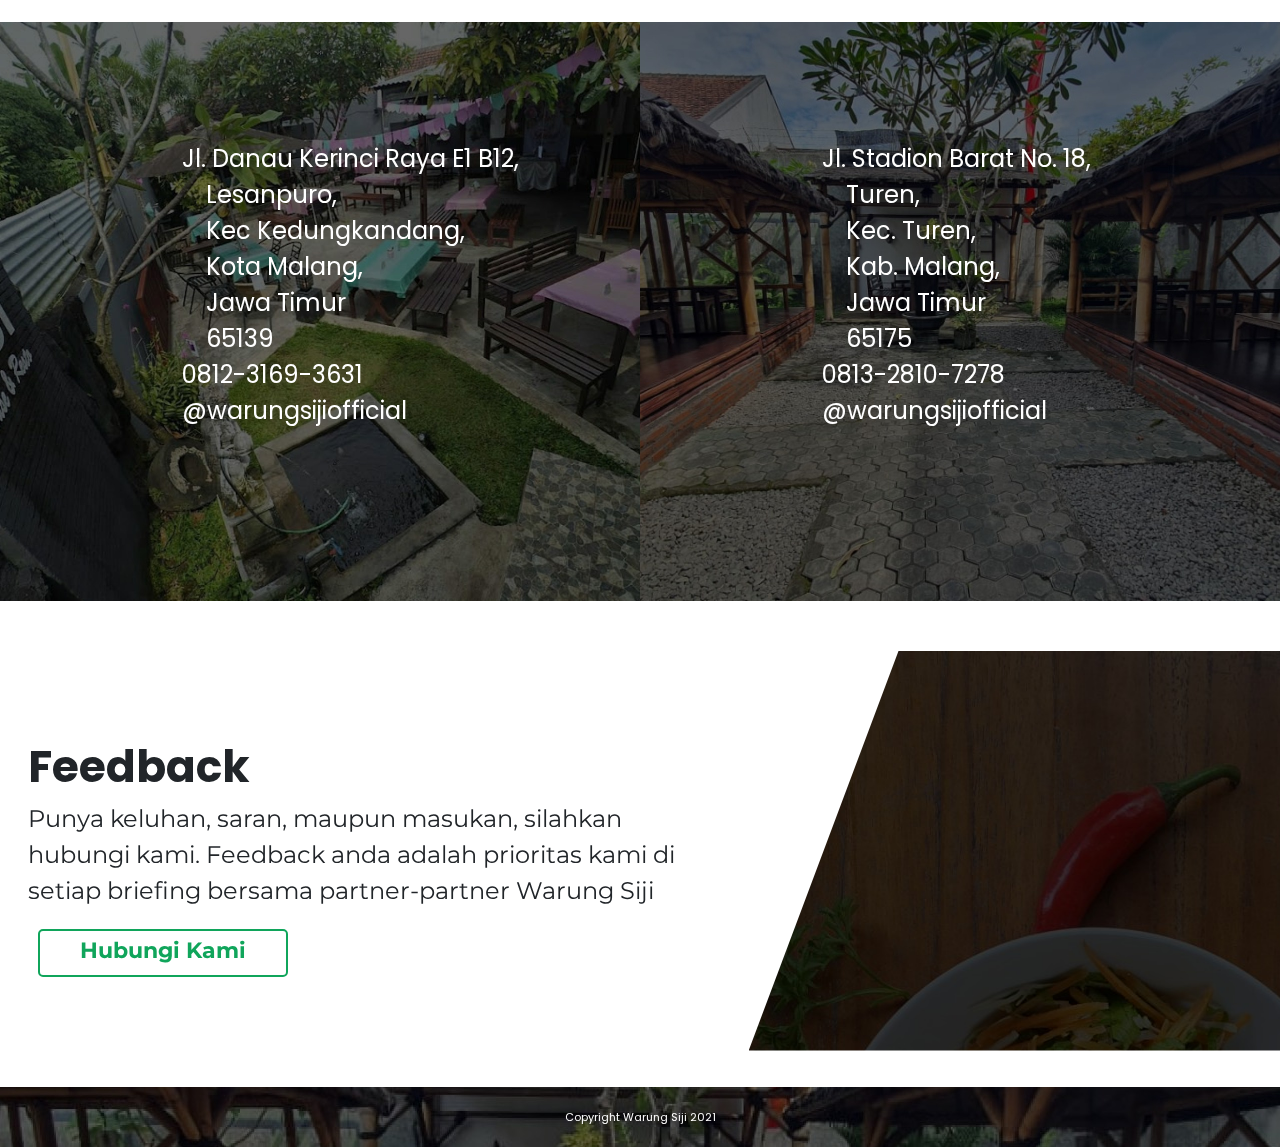
==== commit 6b9d4a81: "final" ====
--- a/index.html
+++ b/index.html
@@ -69,8 +69,8 @@
                     <div class="col-lg-6 col-6">
                         <a href="malang.html">
                             <h1 class="malang-turen">
-                                <i class="fa fa-map-marker-alt"></i>
-                                MALANG
+                                <i class="fas fa-book-open"></i>
+                                MENU MALANG
                             </h1>
                         </a>
 
@@ -78,8 +78,8 @@
                     <div class="col-lg-6 col-6">
                         <a href="turen.html">
                             <h1 class="malang-turen">
-                                <i class="fa fa-map-marker-alt"></i>
-                                TUREN
+                                <i class="fas fa-book-open"></i>
+                                MENU TUREN
                             </h1>
                         </a>
 
@@ -196,28 +196,58 @@
             <div class="event-desktop">
                 <h1 style="text-align: center;">Event</h1>
                 <p>Kami juga dapat menyediakan tempat untuk acara anda lo!</p>
-                <div class="responsive">
-                    <div class="gallery">
-                        <img src="img/Ultah.jpeg" class="event">
-                    </div>
-                </div>
-                <div class="responsive">
-                    <div class="gallery">
-                        <img src="img/Wedding.jpeg" class="event">
-                    </div>
-                </div>
-                <div class="responsive">
-                    <div class="gallery">
-                        <img src="img/Meeting.jpeg" class="event">
-                    </div>
-                </div>
-                <div class="row mt-3">
+                <div class="row">
                     <div class="col-lg-12">
-                        <center>
-                            <a href="#contact" class="btn-booking" style="color: aliceblue;">Booking Sekarang!</a>
-                        </center>
-                    </div>
-                </div>
+                        <div class="responsive">
+                            <div class="gallery" id="gallery-birthday" style="position: relative;">
+                                <img src="img/Ultah.jpeg" class="event">
+                                
+                                <div style="position: absolute; top: 50%;
+                                left: 50%;
+                                margin-right: -50%;
+                                transform: translate(-50%, -50%); text-align: center; color: white;">
+                                    <h2 class="birthday-font-header">
+                                        Ulang Tahun
+                                    </h2>
+                                    <p>
+                                        Merayakan ulang tahun bersama keluarga dan teman dekat menjadi lebih mudah dan lengkap dengan hidangan dan service dekorasi di Warung Siji
+                                    </p>
+                                </div>
+                            </div>
+                        </div>
+                        <div class="responsive">
+                            <div class="gallery" id="gallery-event" style="position: relative;">
+                                <img src="img/Wedding.jpeg" class="event">
+                                <div style="position: absolute; top: 50%;
+                                left: 50%;
+                                margin-right: -50%;
+                                transform: translate(-50%, -50%); text-align: center; color: white;">
+                                    <h2 class="wedding-font-header">
+                                        Wedding/Akad
+                                    </h2>
+                                    <p>
+                                        Warung Siji telah dipercaya oleh beberapa keluarga memberikan kemudahan dalam mengadakan acara akad, Kamu Kapan?
+                                    </p>
+                                </div>
+                            </div>
+                        </div>
+                        <div class="responsive">
+                            <div class="gallery" id="gallery-meeting" style="position: relative;">
+                                <img src="img/Meeting.jpeg" class="event">
+                                <div style="position: absolute; top: 50%;
+                                left: 50%;
+                                margin-right: -50%;
+                                transform: translate(-50%, -50%); text-align: center; color: white;">
+                                    <h2 class="meeting-font-header">
+                                        Meeting
+                                    </h2>
+                                    <p>
+                                        Casual meeting ibu-ibu arisan hingga <br> formal meeting bapak-bapak kantoran, <br> lebih mudah bersama kami, Yuk!
+                                    </p>
+                                </div>
+                            </div>
+                        </div>
+                    </div>
             </div>
         </section>
 
@@ -389,17 +419,26 @@
 
         </section>
         <section id="feedback">
-            <div class="kolom">
-                <h1 style="text-align: center;">Feedback</h1>
-                <p>Kalian punya keluhan, saran, dan masukan ? Silahkan hubungi kami </p>
-            </div>
-            <div class="btnwa">
-                <a href="http://wa.me/+6281310992103" target="_blank">
-                    <p><i class="fab fa-whatsapp"></i> Hubungi Kami</p>
-                </a>
-
-            </div>
-
+            <div class="row">
+                <div class="col-lg-7 col-7" style="padding: 40px;">
+                    <h1>Feedback</h1>
+                    <p style="text-align: left;">Punya keluhan, saran, maupun masukan, silahkan hubungi kami.
+                        Feedback anda adalah prioritas kami di setiap briefing bersama partner-partner Warung Siji </p>
+
+                    <div class="row">
+                        <div class="col-lg-5">
+                            <div class="btnwa"> <a href="http://wa.me/+6281310992103" target="_blank">
+                                    <p><i class="fab fa-whatsapp"></i> Hubungi Kami</p>
+                                </a> </div>
+                        </div>
+                    </div>
+                </div>
+                <div class="col-lg-5 col-5" style="padding: 0px; background-image: url('./img/1.jpg'); background-repeat: no-repeat; 
+                -webkit-clip-path: polygon(150px 0, 0 100%, 100% 100%, 100% 0);
+                clip-path: polygon(150px 0, 0 100%, 100% 100%, 100% 0);
+                height: 400px;">
+                </div>
+            </div>
         </section>
         <footer>
             <div class="footer">
--- a/style.css
+++ b/style.css
@@ -1,5 +1,33 @@
 html {
   scroll-behavior: smooth;
+}
+@font-face {
+  font-family: autumn;
+  src: url('Fonts/autumn/autumn.ttf');
+}
+
+@font-face {
+  font-family: sodaland;
+  src: url('Fonts/sodaland/sodaland.ttf');
+}
+
+@font-face {
+  font-family: bebas;
+  src: url('Fonts/bebas/bebas.ttf');
+}
+.birthday-font-header{
+  font-family: sodaland;
+font-size:42px;
+}
+
+.wedding-font-header{
+  font-family: autumn;
+}
+
+.meeting-font-header{
+  font-family: bebas;
+  font-weight: bold;
+font-size:42px;
 }
 .malang-turen {
   cursor: pointer;
@@ -29,28 +57,59 @@
   font-size: 40px;
   color: #eec55d;
 }
+
+.gallery {
+  /* border: 1px solid #ccc; */
+}
+
+.gallery:hover {
+  transition: 0.5s ease-out;
+  opacity: 0.8;
+}
+
+.gallery:hover {
+  /* transition: 1ms; */
+}
+
+.gallery img {
+  width: 100%;
+  height: auto;
+}
+
+#gallery-birthday p, #gallery-event p, #gallery-meeting p{
+  display: none;
+  transition: opacity 1s ease-out;
+  opacity: 0;
+}
+
+#gallery-birthday:hover p, #gallery-event:hover p, #gallery-meeting:hover p{
+  opacity: 1;
+  /* cursor: pointer; */
+  display: block;
+  transition: all 0.3s ease-in-out;
+}
+
+.desc {
+  padding: 15px;
+  text-align: center;
+}
+
+.event {
+  height: 411px;
+  width: 411px;
+}
+
+* {
+  margin: 0;
+  padding: 0;
+  box-sizing: border-box;
+}
+
 h1 {
   margin-top: 50px;
   font-family: "Poppins";
   font-weight: bolder;
-  /* font-size: 64px; */
-}
-.event {
-  height: 411px;
-  width: 411px;
-}
-
-* {
-  margin: 0;
-  padding: 0;
-  box-sizing: border-box;
-}
-
-h1 {
-  margin-top: 50px;
-  font-family: "Poppins";
-  font-weight: bolder;
-  font-size: 64px;
+  font-size: 44px;
 }
 .logo-navbar {
   width: 188px;
@@ -362,6 +421,7 @@
 }
 
 @media only screen and (max-width: 1024px) {
+
   #catering .kolom #cateringsubtitle-catering {
     margin-top: 20px;
     font-size: 38px;
@@ -371,9 +431,15 @@
   .event-desktop {
     margin-left: 0px;
   }
+  
   h1 {
-    font-size: 54px;
-  }
+    font-size: 36px;
+  }
+
+  p{
+    font-size: 16px;
+  }
+ 
   .bg-section1 {
     height: max-content;
     background-size: unset;
@@ -431,6 +497,7 @@
 }
 
 @media only screen and (max-width: 768px) {
+ 
   .subtitlecatering p {
     width: 100%;
     font-size: 16px;
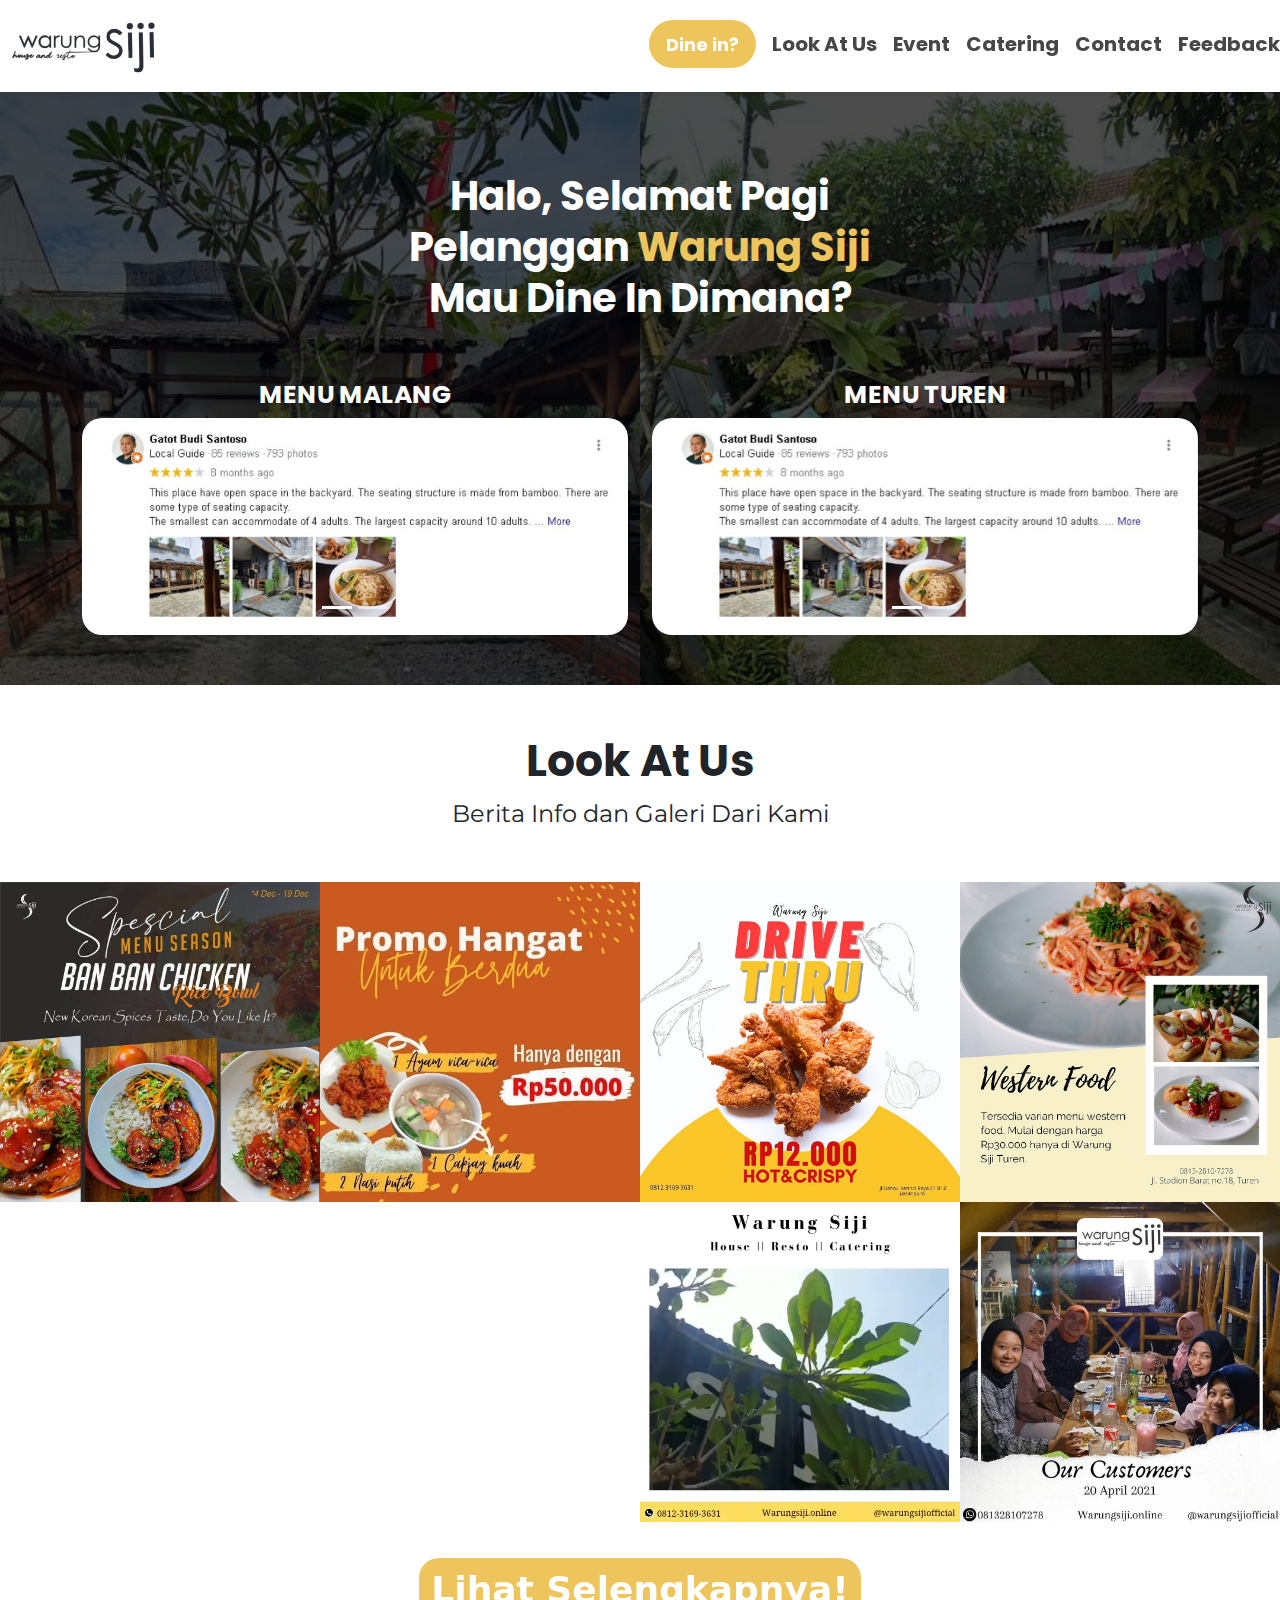
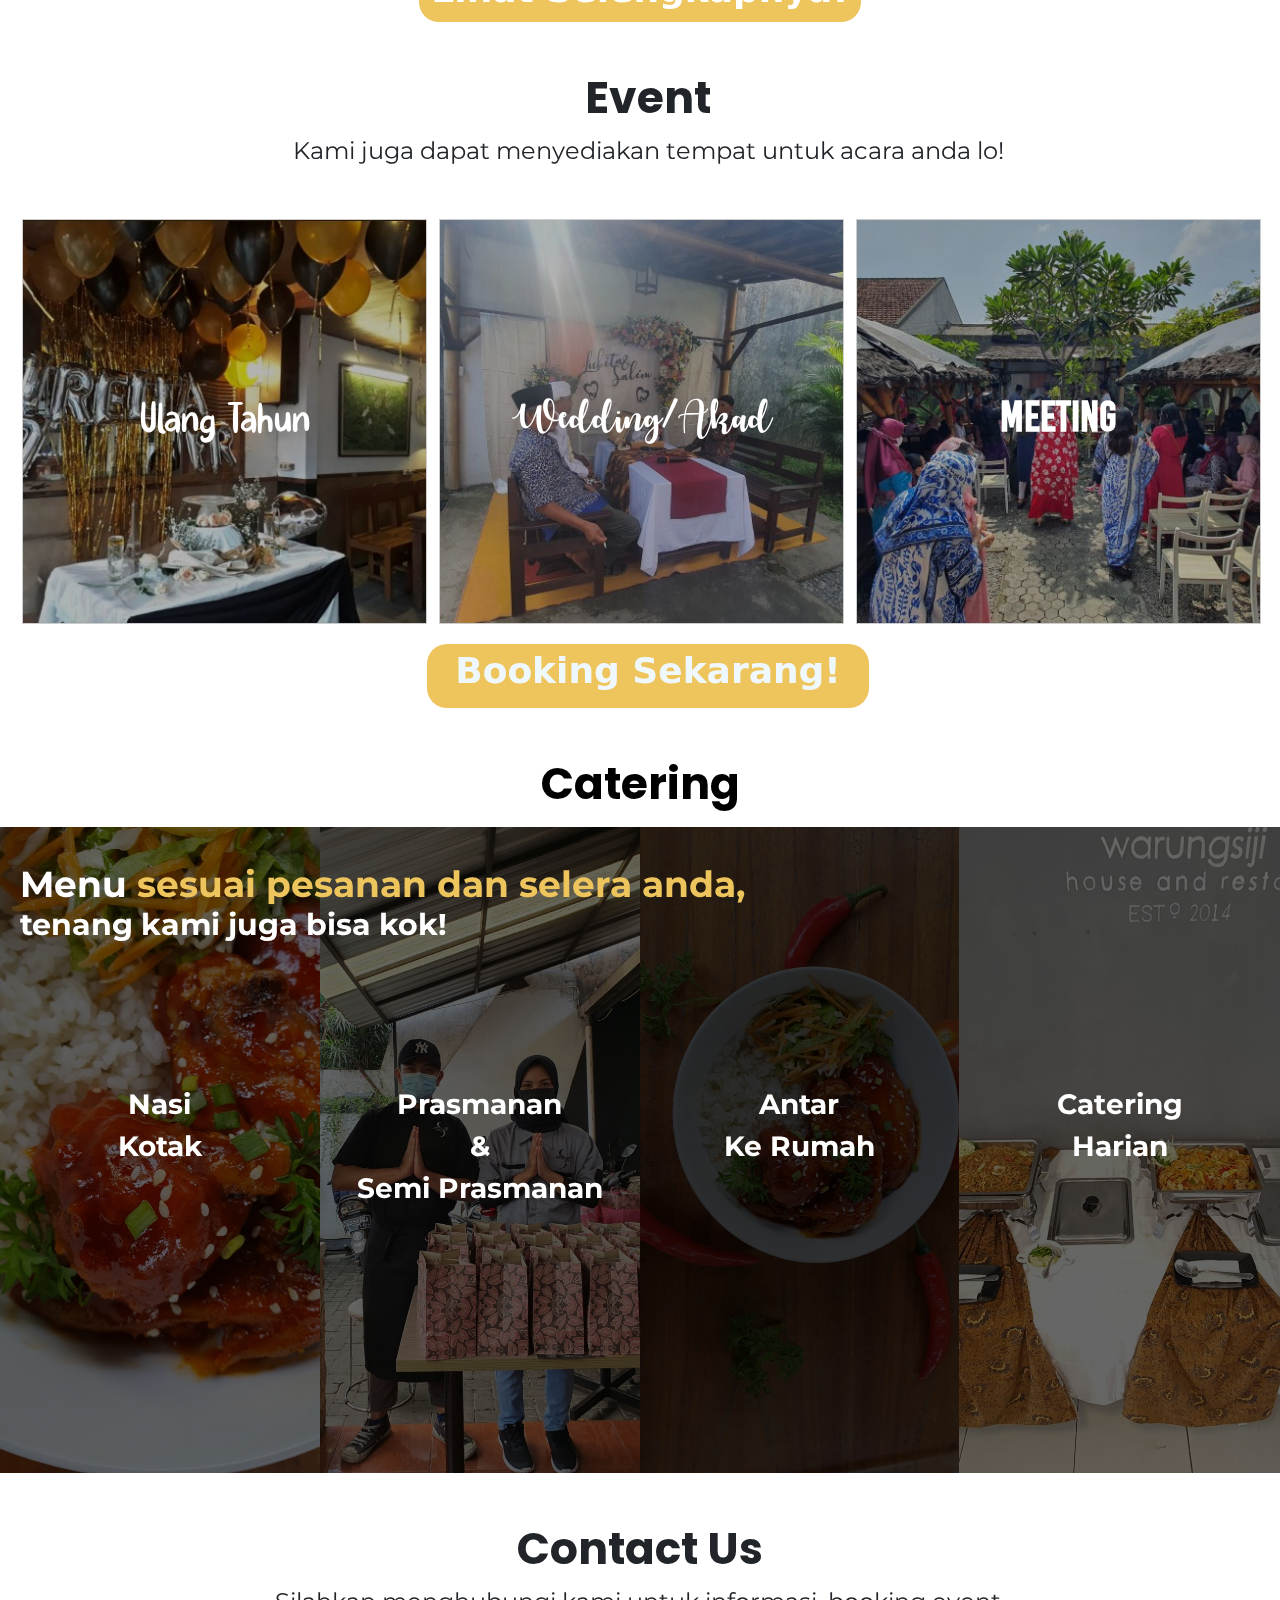
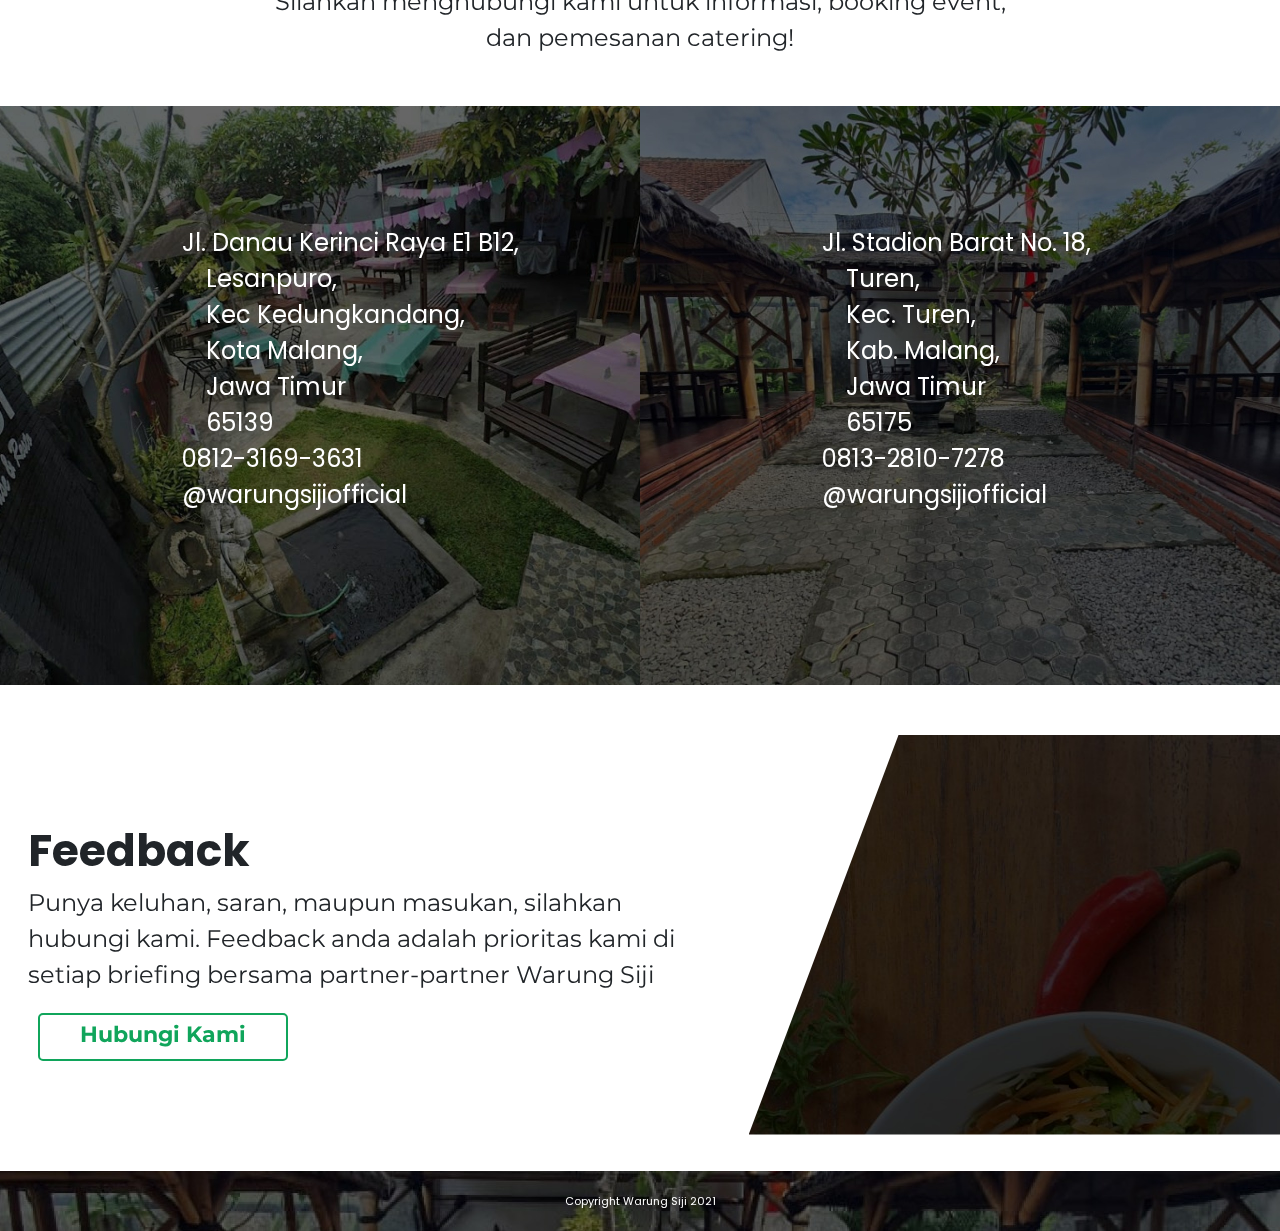
==== commit 5c995248: "final" ====
--- a/index.html
+++ b/index.html
@@ -185,8 +185,10 @@
                 <div class="row mt-3">
                     <div class="col">
                         <center>
-                            <button onclick="navigate('https:\/\/www.instagram.com\/warungsijiofficial\/')"
-                                class="btn-booking">Lihat Selengkapnya!</button>
+                            <a href="https://www.instagram.com/warungsijiofficial/"> <button
+                                    onclick="navigate('https:\/\/www.instagram.com\/warungsijiofficial\/')"
+                                    class="btn-booking">Lihat Selengkapnya!</button></a>
+
                         </center>
                     </div>
                 </div>
@@ -201,7 +203,7 @@
                         <div class="responsive">
                             <div class="gallery" id="gallery-birthday" style="position: relative;">
                                 <img src="img/Ultah.jpeg" class="event">
-                                
+
                                 <div style="position: absolute; top: 50%;
                                 left: 50%;
                                 margin-right: -50%;
@@ -210,7 +212,8 @@
                                         Ulang Tahun
                                     </h2>
                                     <p>
-                                        Merayakan ulang tahun bersama keluarga dan teman dekat menjadi lebih mudah dan lengkap dengan hidangan dan service dekorasi di Warung Siji
+                                        Merayakan ulang tahun bersama keluarga dan teman dekat menjadi lebih mudah dan
+                                        lengkap dengan hidangan dan service dekorasi di Warung Siji
                                     </p>
                                 </div>
                             </div>
@@ -226,7 +229,8 @@
                                         Wedding/Akad
                                     </h2>
                                     <p>
-                                        Warung Siji telah dipercaya oleh beberapa keluarga memberikan kemudahan dalam mengadakan acara akad, Kamu Kapan?
+                                        Warung Siji telah dipercaya oleh beberapa keluarga memberikan kemudahan dalam
+                                        mengadakan acara akad, Kamu Kapan?
                                     </p>
                                 </div>
                             </div>
@@ -242,13 +246,21 @@
                                         Meeting
                                     </h2>
                                     <p>
-                                        Casual meeting ibu-ibu arisan hingga <br> formal meeting bapak-bapak kantoran, <br> lebih mudah bersama kami, Yuk!
-                                    </p>
-                                </div>
-                            </div>
-                        </div>
-                    </div>
-            </div>
+                                        Casual meeting ibu-ibu arisan hingga <br> formal meeting bapak-bapak kantoran,
+                                        <br> lebih mudah bersama kami, Yuk!
+                                    </p>
+                                </div>
+                            </div>
+                        </div>
+                        <div class="row mt-3">
+                            <div class="col-lg-12">
+                                <center>
+                                    <a href="#contact" class="btn-booking" style="color: aliceblue;">Booking Sekarang!</a>
+                                </center>
+                            </div>
+                        </div> 
+                    </div>
+                </div>
         </section>
 
         <section id="catering">
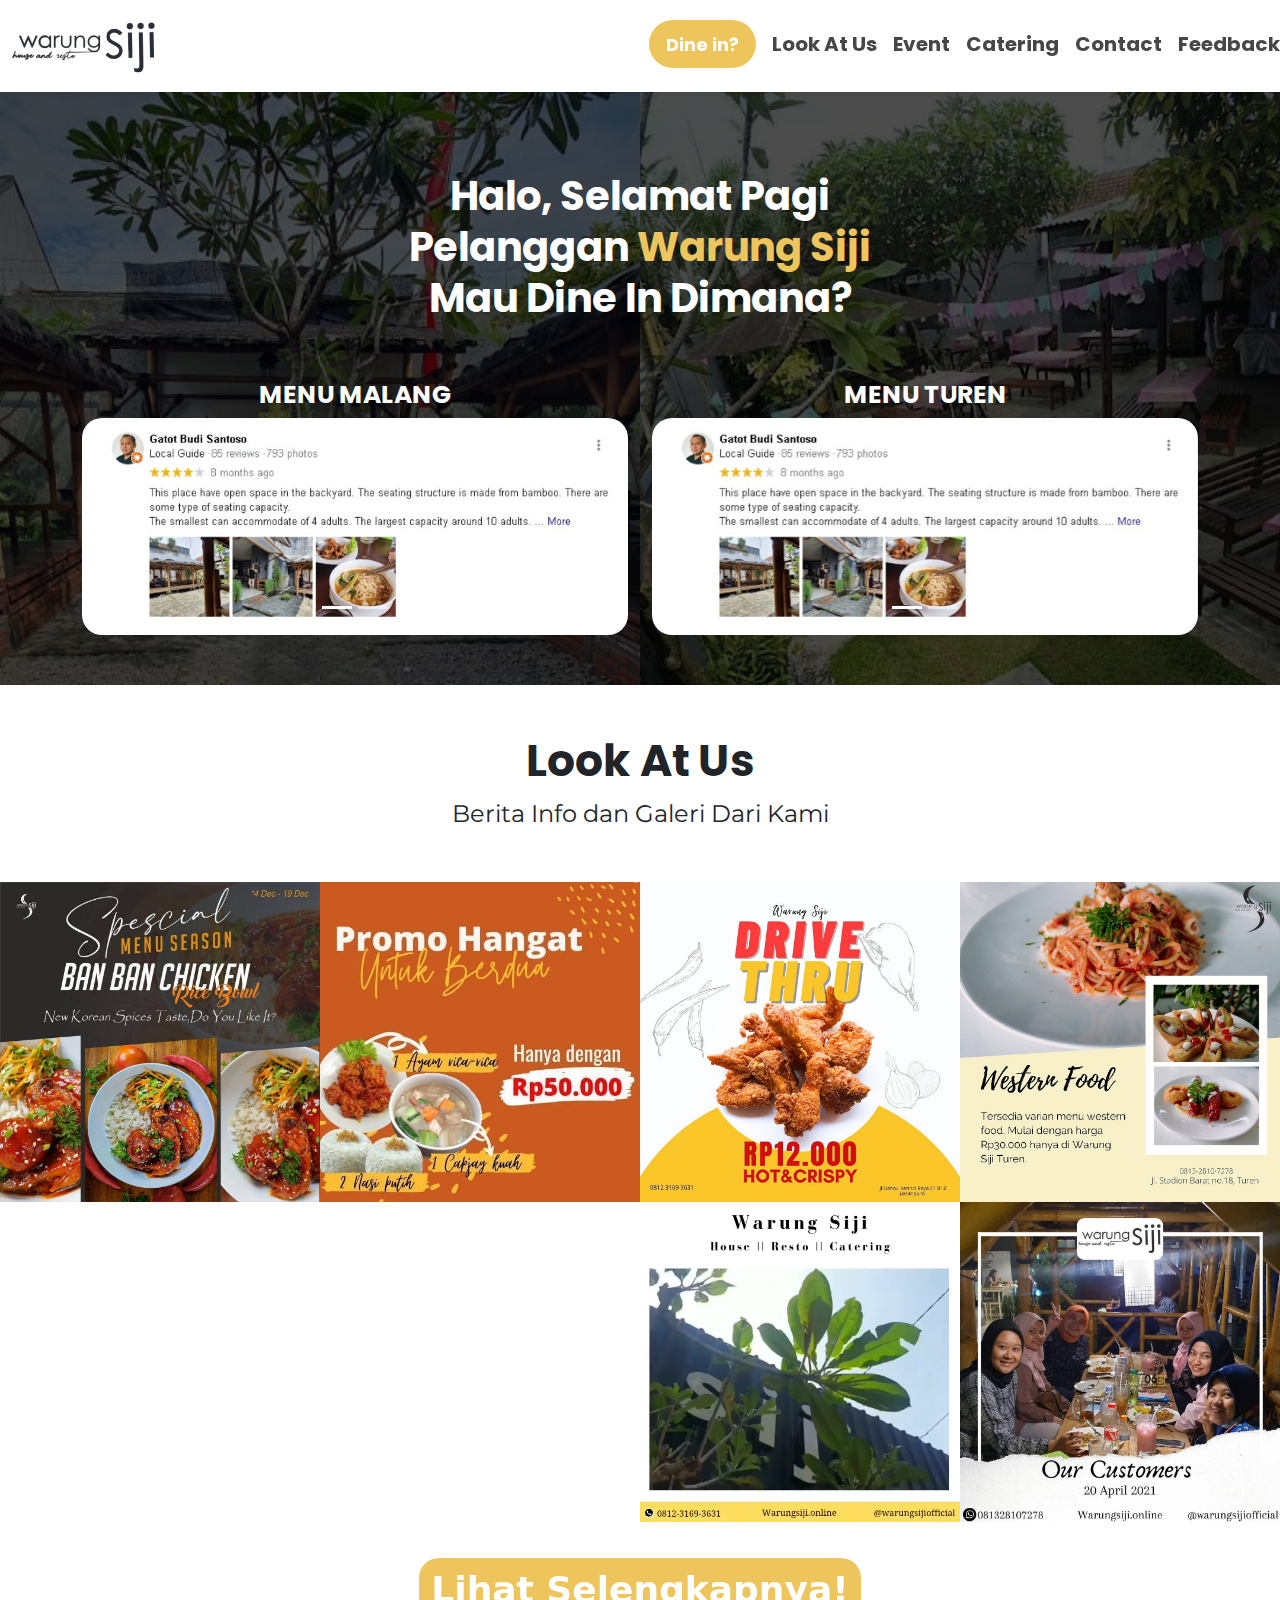
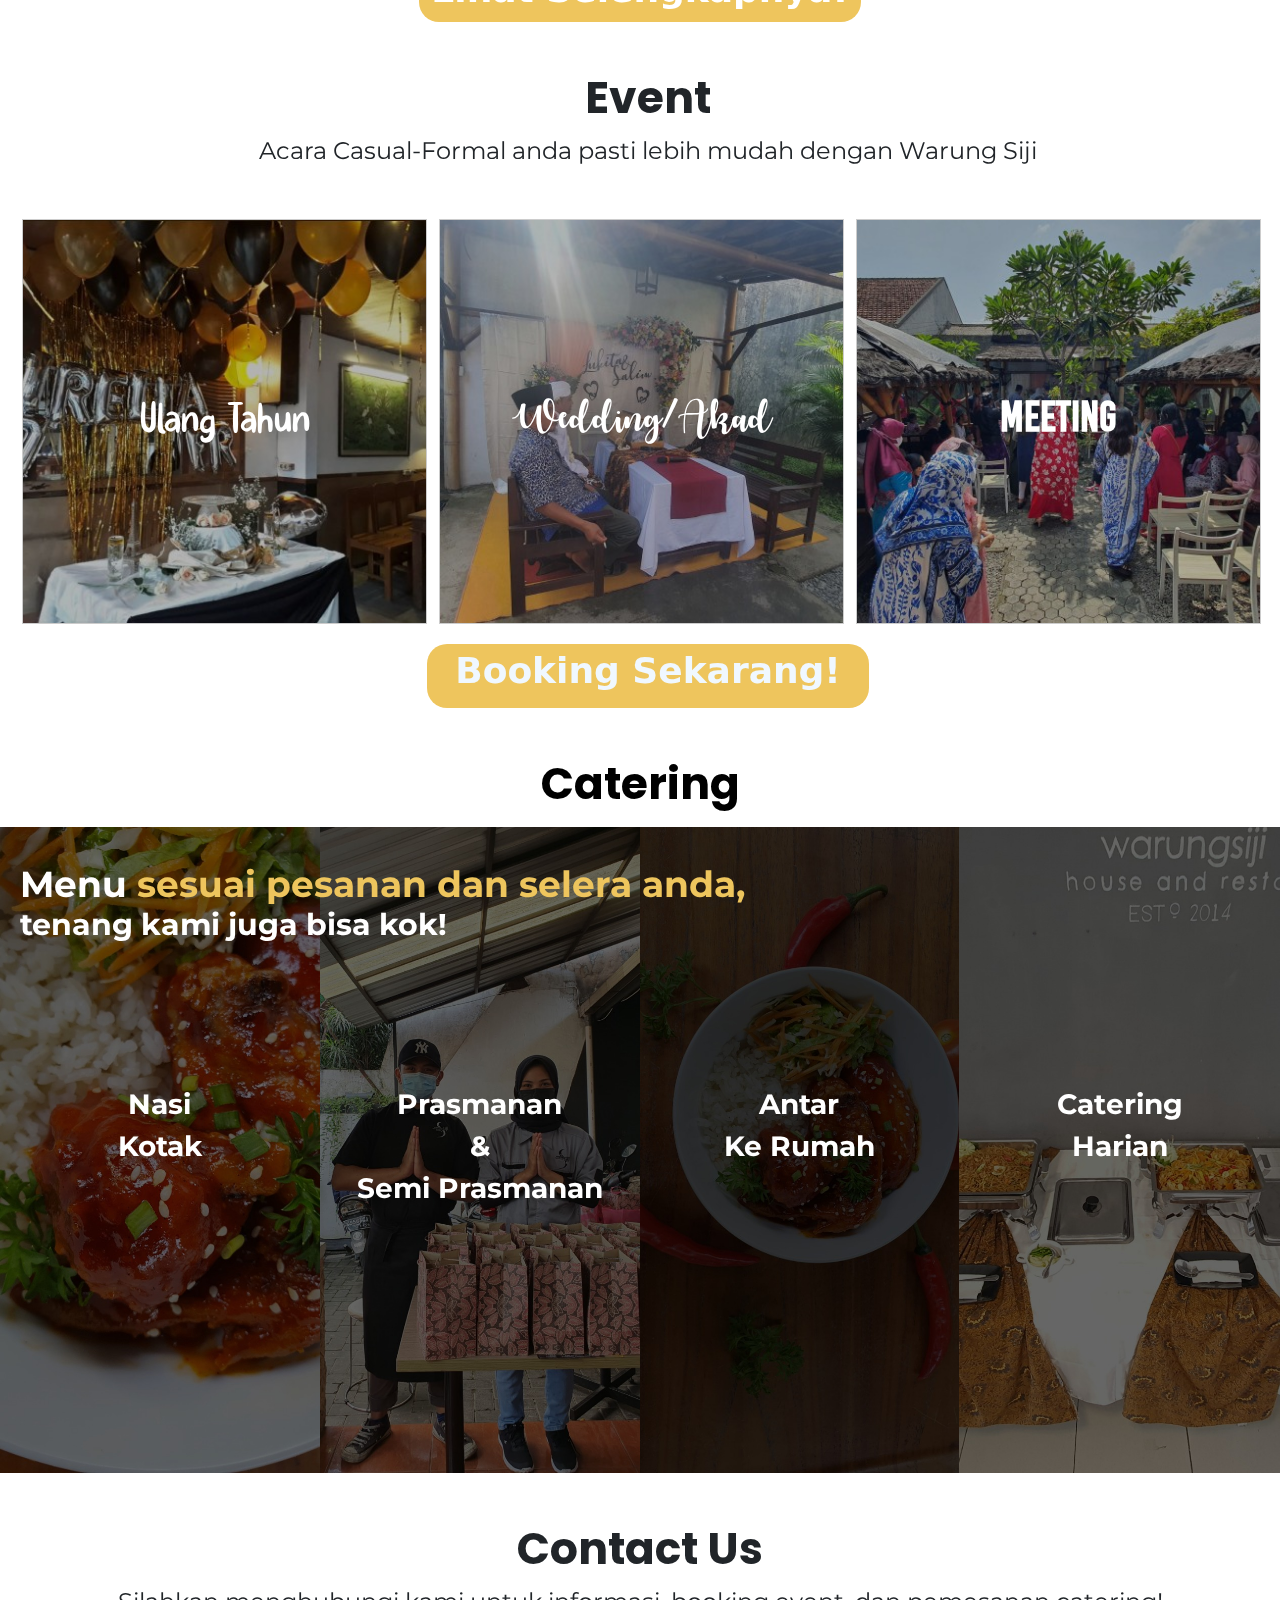
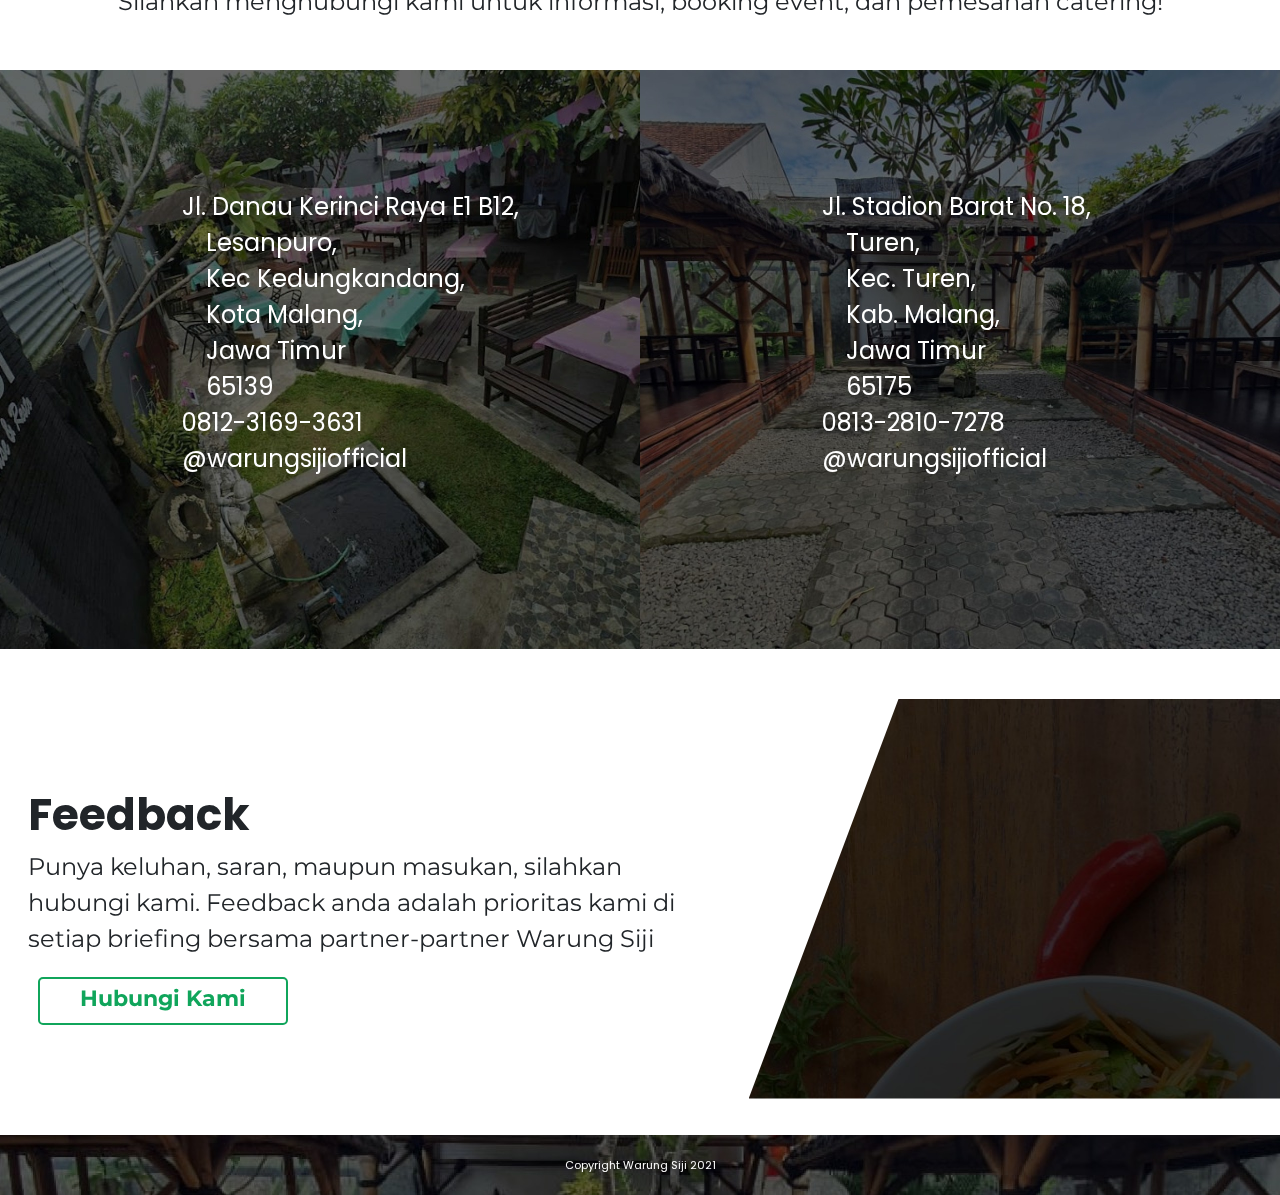
==== commit 25646810: "final" ====
--- a/index.html
+++ b/index.html
@@ -197,7 +197,7 @@
         <section id="event">
             <div class="event-desktop">
                 <h1 style="text-align: center;">Event</h1>
-                <p>Kami juga dapat menyediakan tempat untuk acara anda lo!</p>
+                <p>Acara Casual-Formal anda pasti lebih mudah dengan Warung Siji</p>
                 <div class="row">
                     <div class="col-lg-12">
                         <div class="responsive">
@@ -369,7 +369,7 @@
             <div class="kolom">
                 <h1 style="text-align: center;"> Contact Us</h1>
                 <p class="contactsubtitle">
-                    Silahkan menghubungi kami untuk informasi, booking event, <br> dan pemesanan catering!
+                    Silahkan menghubungi kami untuk informasi, booking event, dan pemesanan catering!
                 </p>
 
                 <div class="imgcontact d-flex">
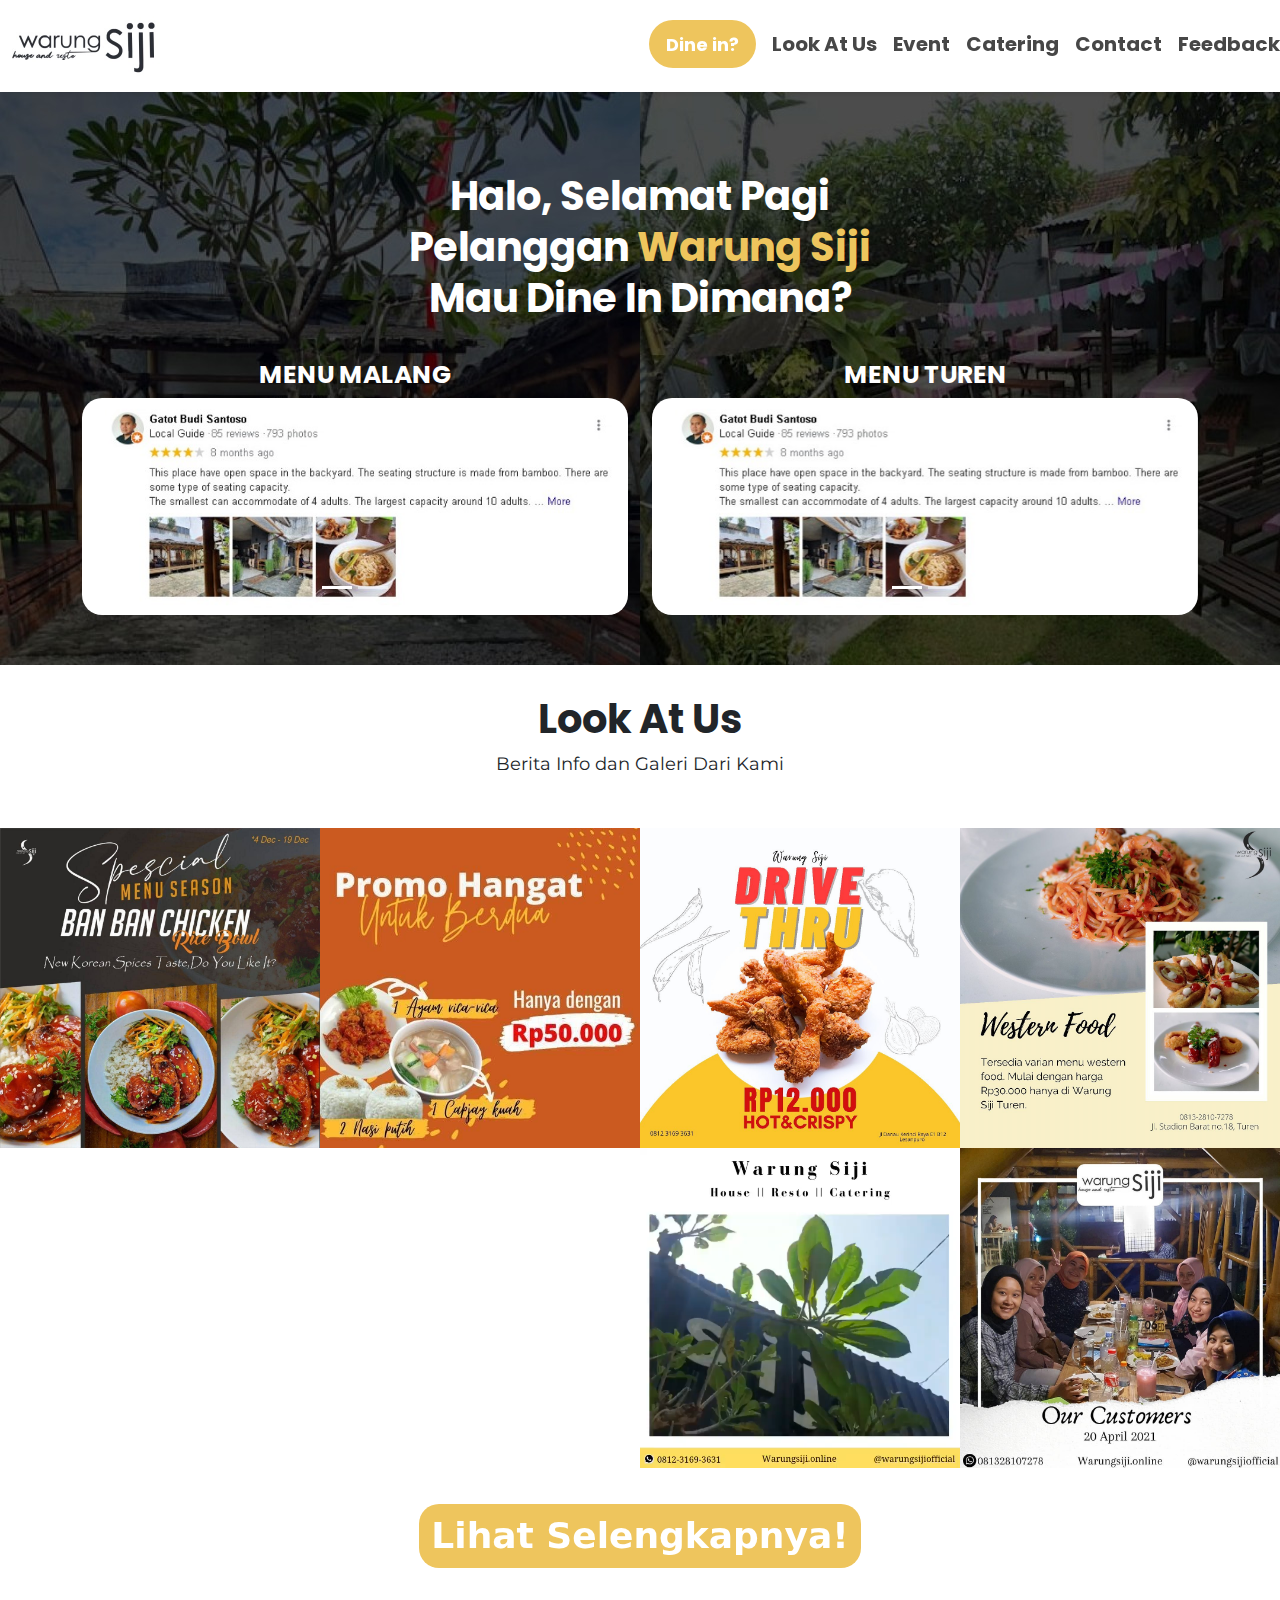
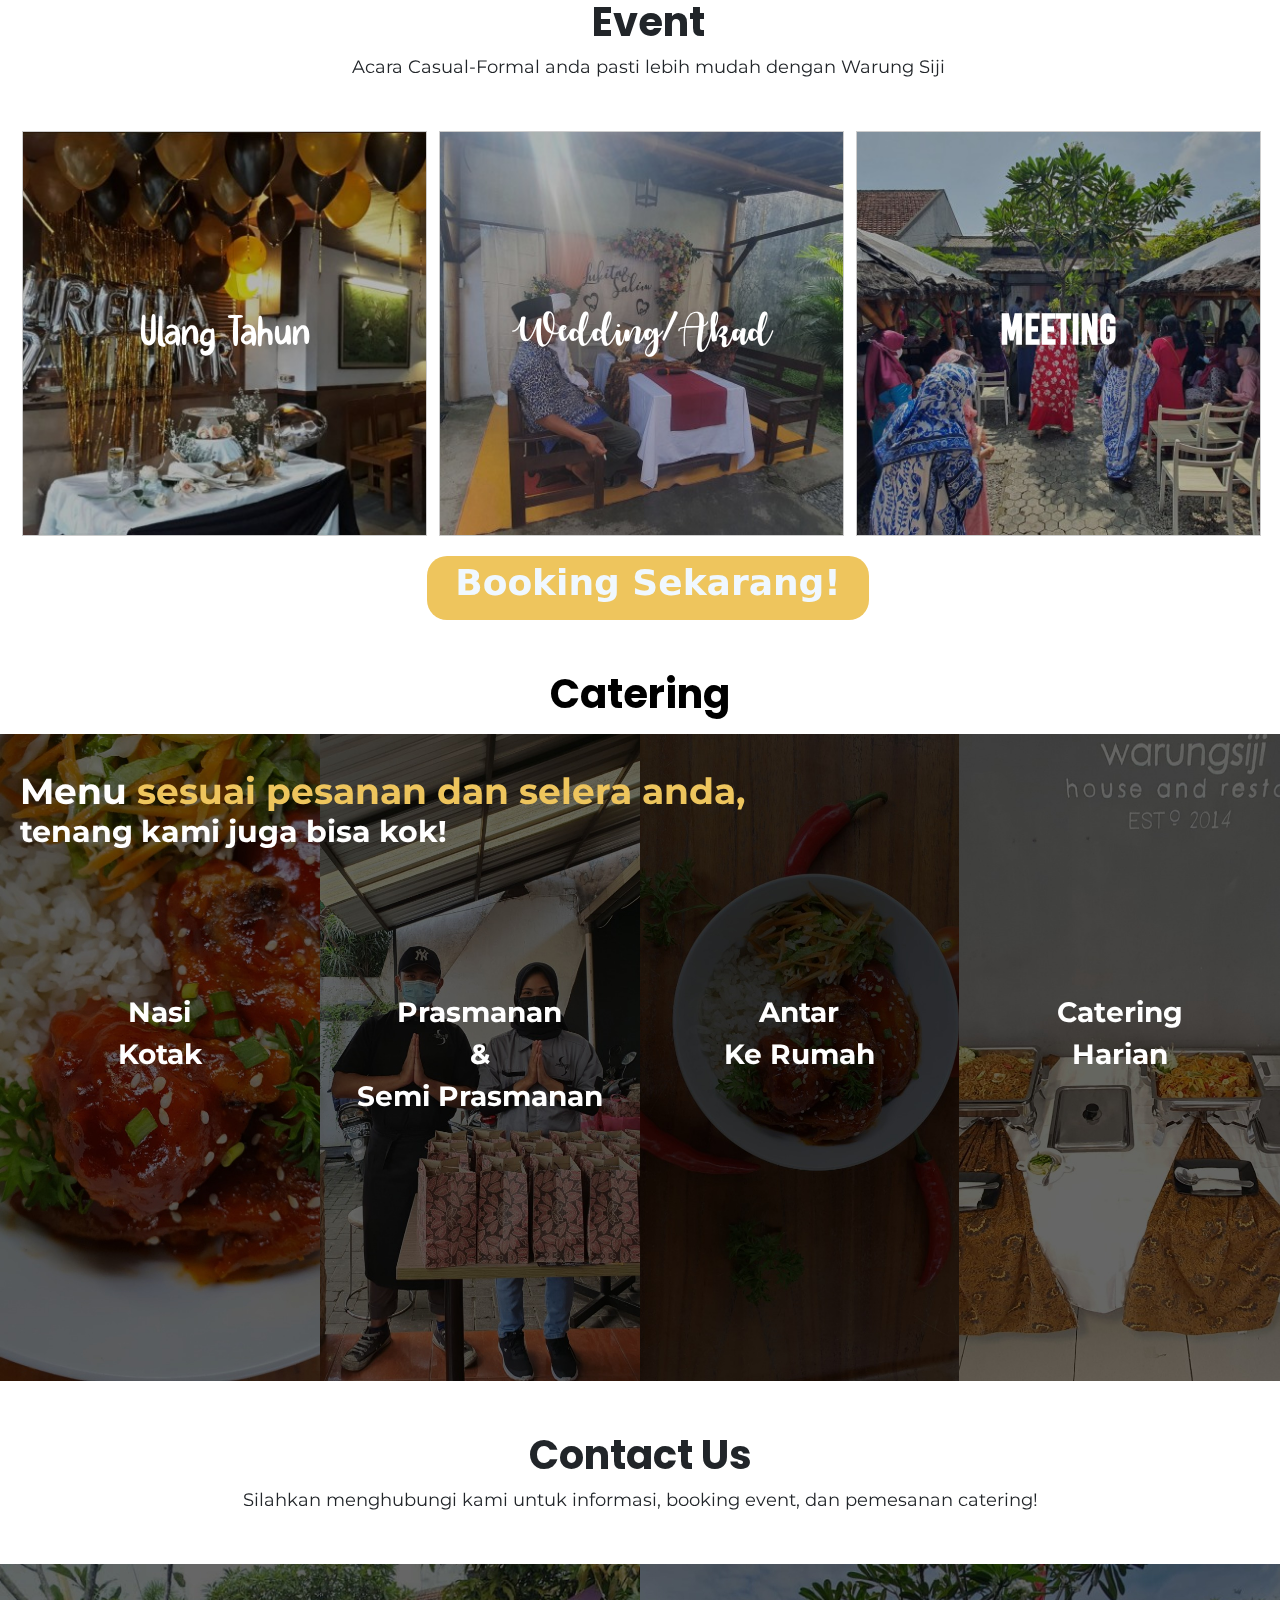
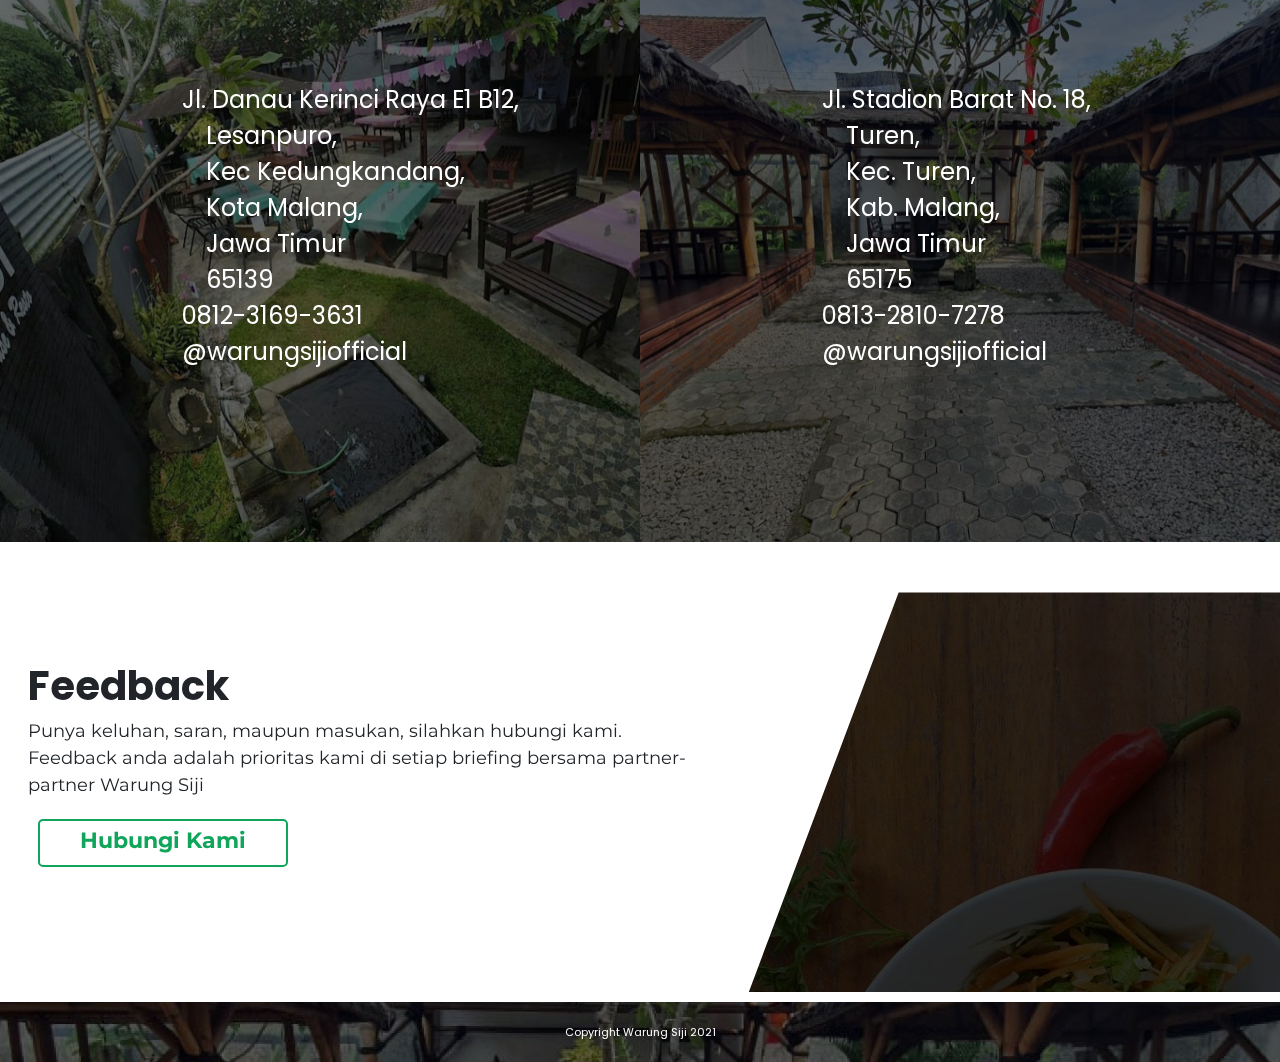
==== commit 15664cb2: "final" ====
--- a/index.html
+++ b/index.html
@@ -255,10 +255,11 @@
                         <div class="row mt-3">
                             <div class="col-lg-12">
                                 <center>
-                                    <a href="#contact" class="btn-booking" style="color: aliceblue;">Booking Sekarang!</a>
+                                    <a href="#contact" class="btn-booking" style="color: aliceblue;">Booking
+                                        Sekarang!</a>
                                 </center>
                             </div>
-                        </div> 
+                        </div>
                     </div>
                 </div>
         </section>
@@ -292,7 +293,8 @@
                         </div>
                         <div class="col">
                             <div class="row">
-                                <button class="btn-catering">PESAN</button>
+                                <a href="#contact"> <button class="btn-catering">PESAN</button></a>
+
                             </div>
                         </div>
                     </div>
@@ -314,7 +316,8 @@
                         </div>
                         <div class="col">
                             <div class="row">
-                                <button class="btn-catering">PESAN</button>
+                                <a href="#contact"> <button class="btn-catering">PESAN</button></a>
+
                             </div>
                         </div>
                     </div>
@@ -336,7 +339,8 @@
                         </div>
                         <div class="col">
                             <div class="row">
-                                <button class="btn-catering">PESAN</button>
+                                <a href="#contact"> <button class="btn-catering">PESAN</button></a>
+
                             </div>
                         </div>
                     </div>
@@ -358,12 +362,12 @@
                         </div>
                         <div class="col">
                             <div class="row">
-                                <button class="btn-catering">PESAN</button>
-                            </div>
-                        </div>
-                    </div>
-                </div>
-            </div>
+                                <a href="#contact"> <button class="btn-catering">PESAN</button></a>
+
+                            </div>
+                        </div>
+                    </div>
+                </div>
         </section>
         <section id="contact">
             <div class="kolom">
@@ -452,7 +456,7 @@
                 </div>
             </div>
         </section>
-        <footer>
+        <footer style="margin-top: 10px;">
             <div class="footer">
                 <p>Copyright Warung Siji 2021</p>
             </div>
--- a/style.css
+++ b/style.css
@@ -106,10 +106,10 @@
 }
 
 h1 {
-  margin-top: 50px;
+  margin-top: 30px;
   font-family: "Poppins";
   font-weight: bolder;
-  font-size: 44px;
+  font-size: 40px;
 }
 .logo-navbar {
   width: 188px;
@@ -142,7 +142,7 @@
   text-align: center;
   margin-bottom: 50px;
   font-family: "Montserrat";
-  font-size: 24px;
+  font-size: 18px;
 }
 li {
   list-style: none;
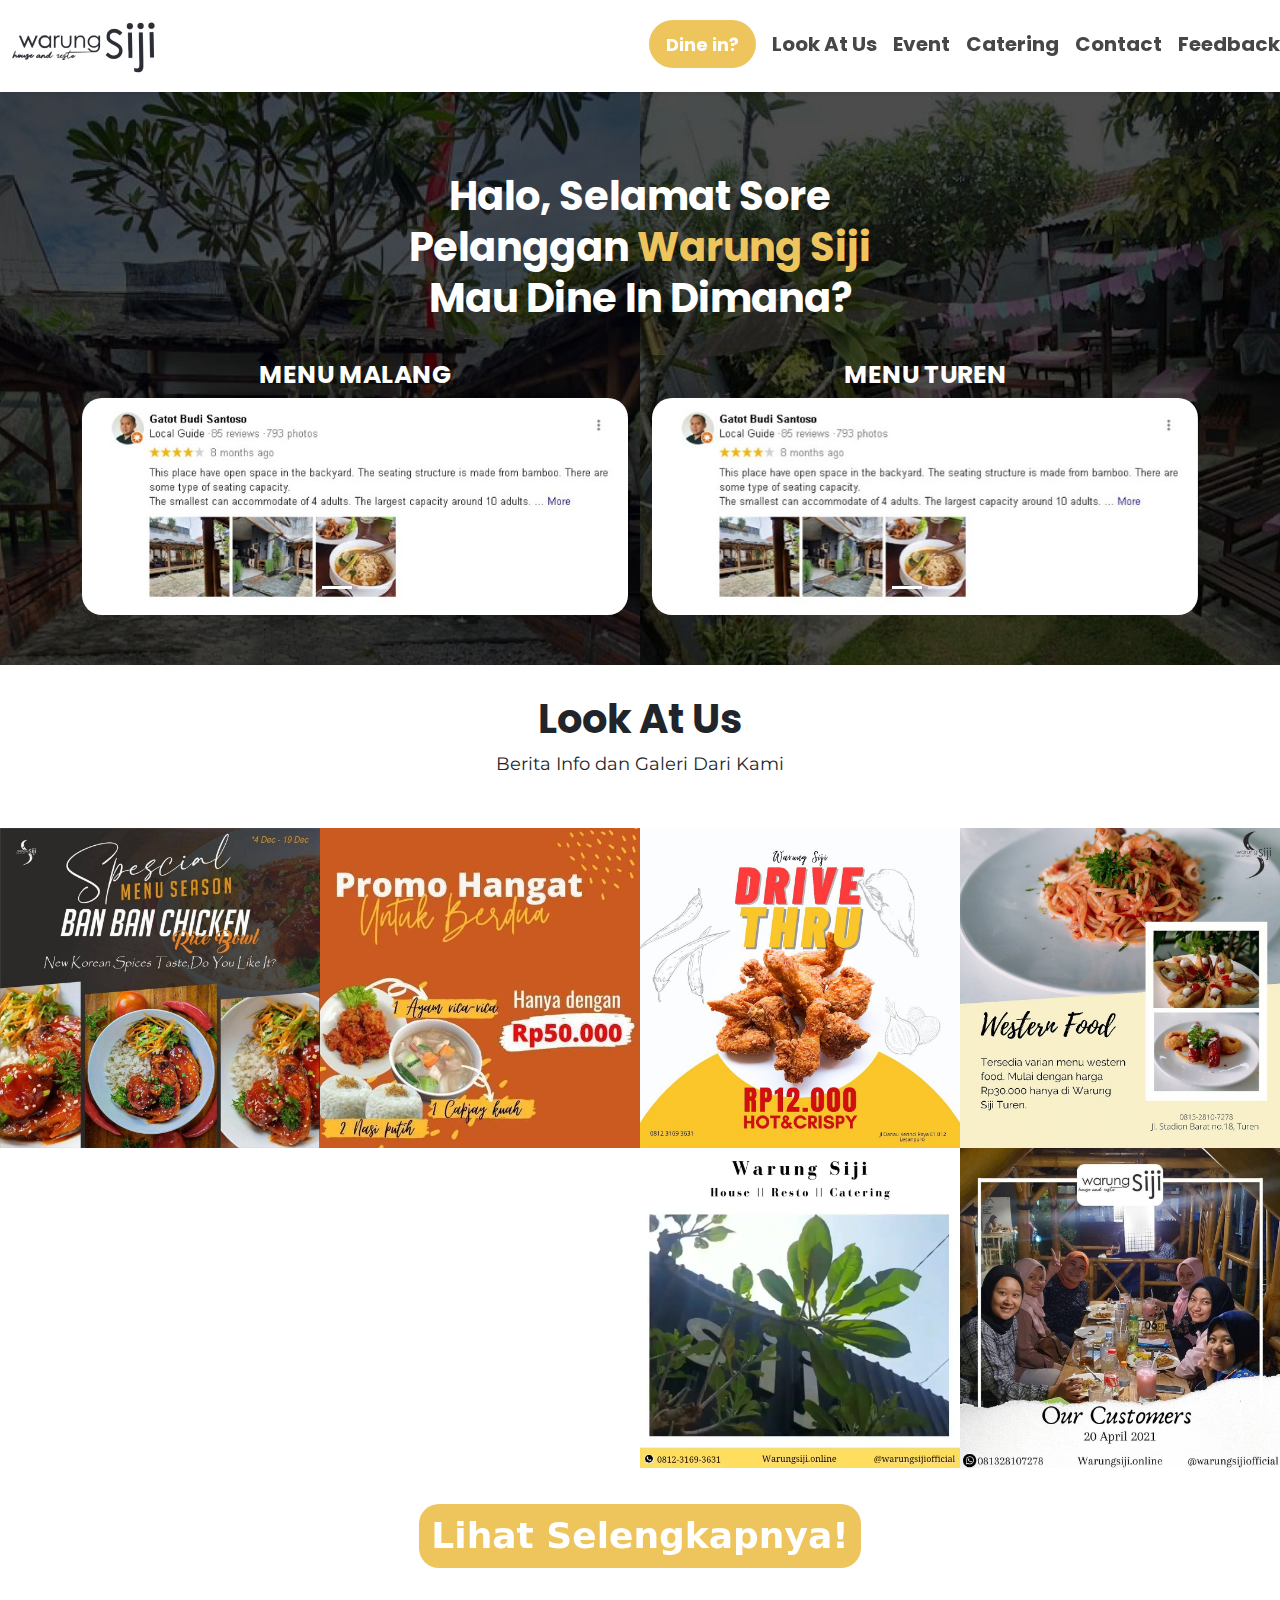
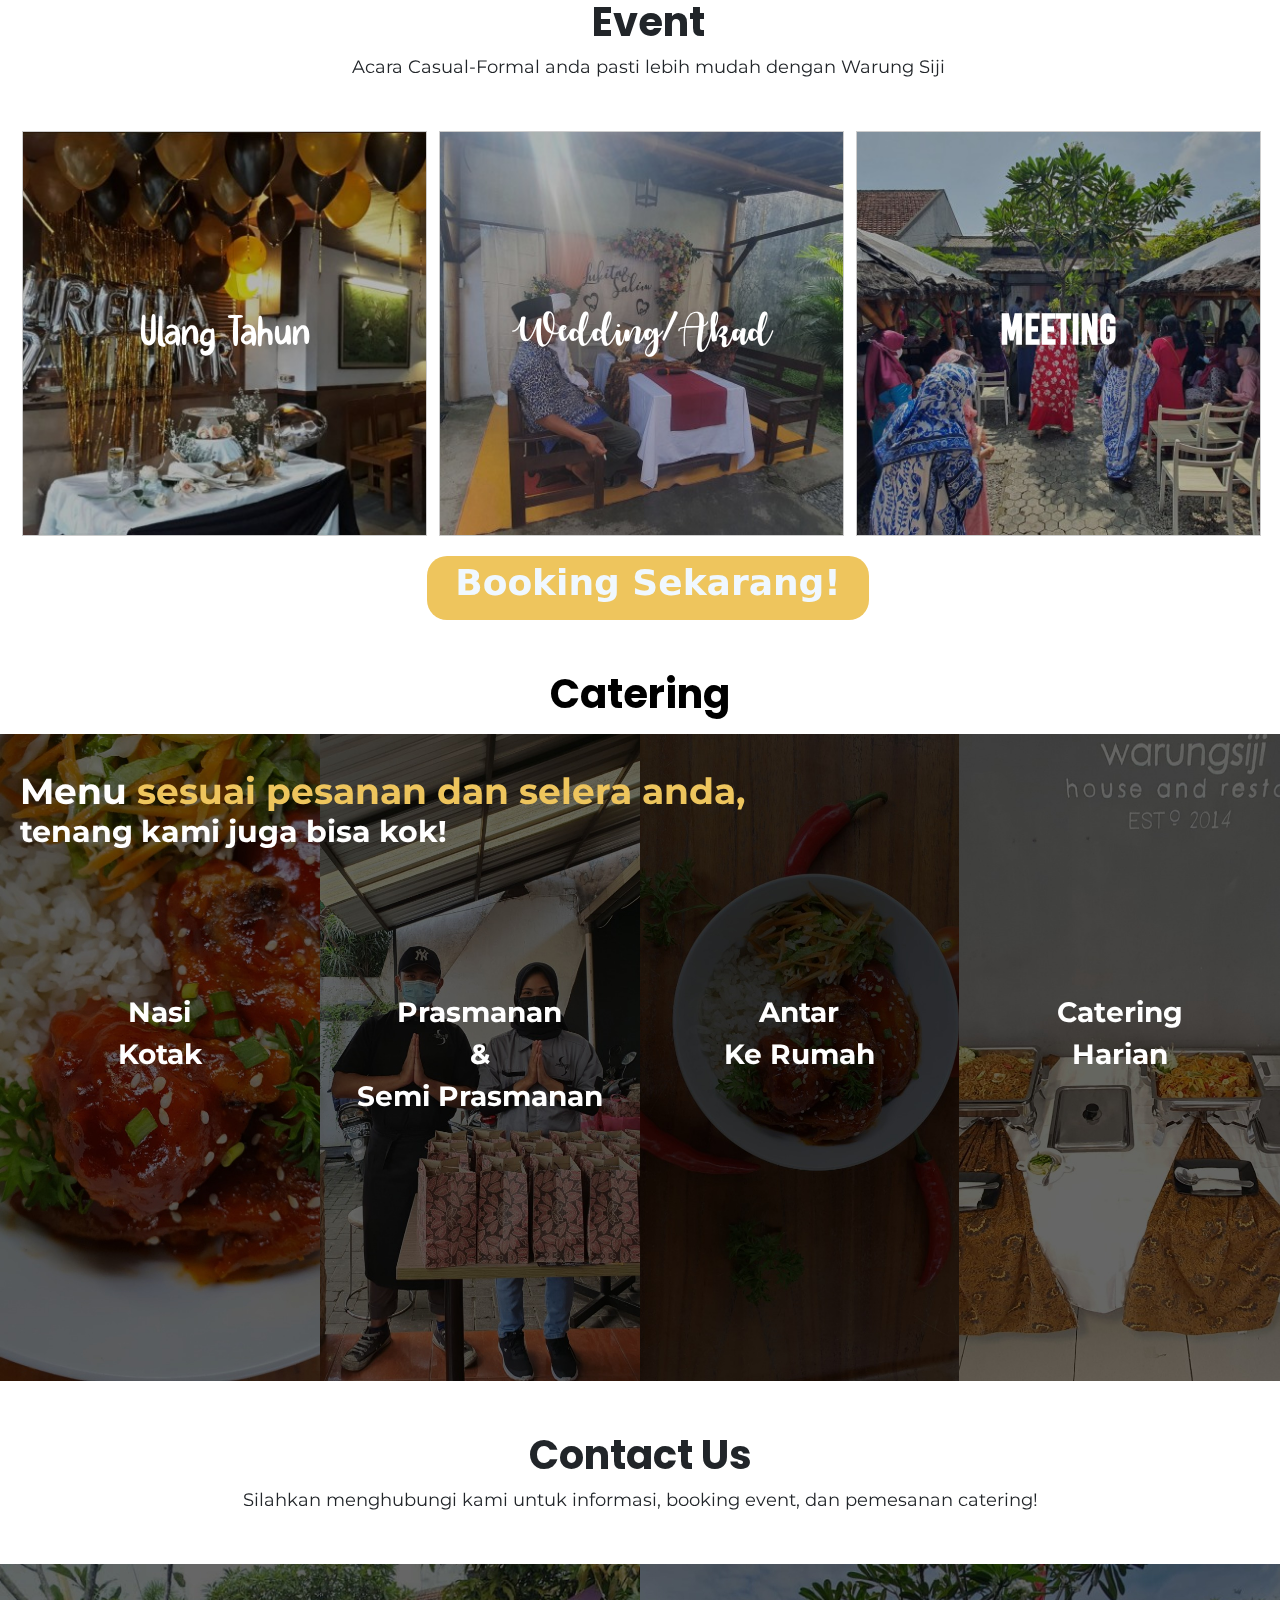
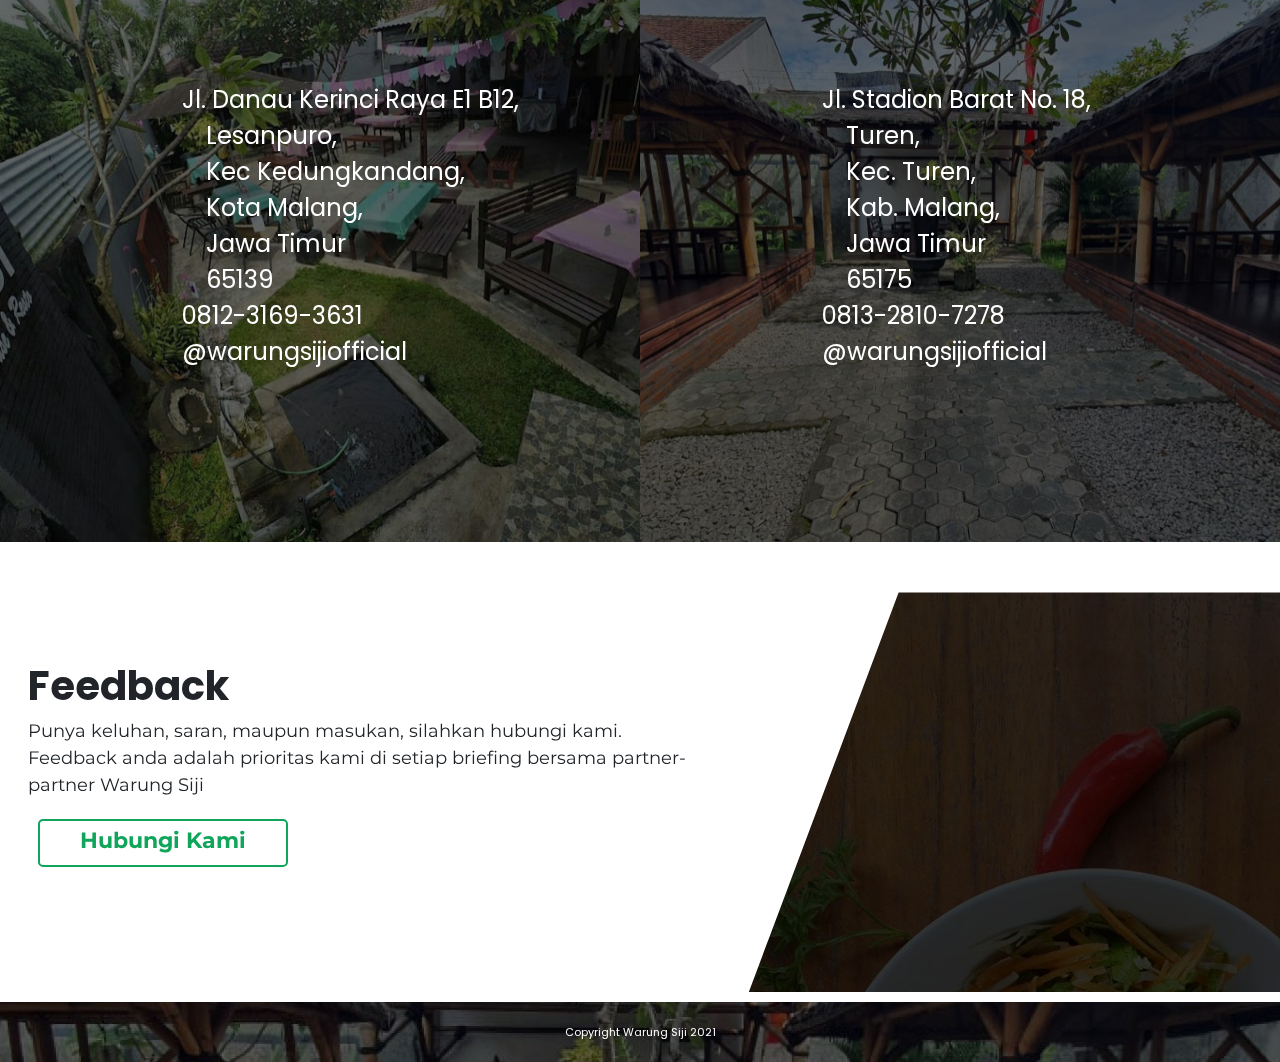
==== commit f4e9a1eb: "final" ====
--- a/index.html
+++ b/index.html
@@ -52,14 +52,27 @@
     </header>
     <div class="wrapper">
         <section id="dinein" class="bg-section1">
+
             <div class="container">
                 <div class="row align-item-center">
                     <div class="col">
-                        <h1 class="halo-selamatpagi">Halo, Selamat Pagi <span id="time-text"></span>
-                            <h1 class="tengah">
-                                <span style="color: white;">Pelanggan</span> Warung Siji
-                            </h1>
-                            <h1 class="mau-dineindimana">Mau Dine In
+                        <h1 class="text-center" style="color: white;margin-top: 80px;">Halo, Selamat
+                            <script type="text/javascript">
+                                var day = new Date();
+                                var hr = day.getHours();
+                                if (hr >= 0 && hr < 12) {
+                                    document.write("Pagi");
+                                } else if (hr == 12) {
+                                    document.write("Siang");
+                                } else if (hr >= 12 && hr <= 17) {
+                                    document.write("Sore");
+                                } else {
+                                    document.write("Malam");
+                                }
+                            </script>
+                            <h1 class="text-center" style="margin-top: -5px;color: #EEC55D;"><span
+                                    style="color: white;">Pelanggan</span> Warung Siji</h1>
+                            <h1 class="text-center" style="color: white;margin-top: -5px;">Mau Dine In
                                 Dimana?</h1>
                         </h1>
                     </div>
